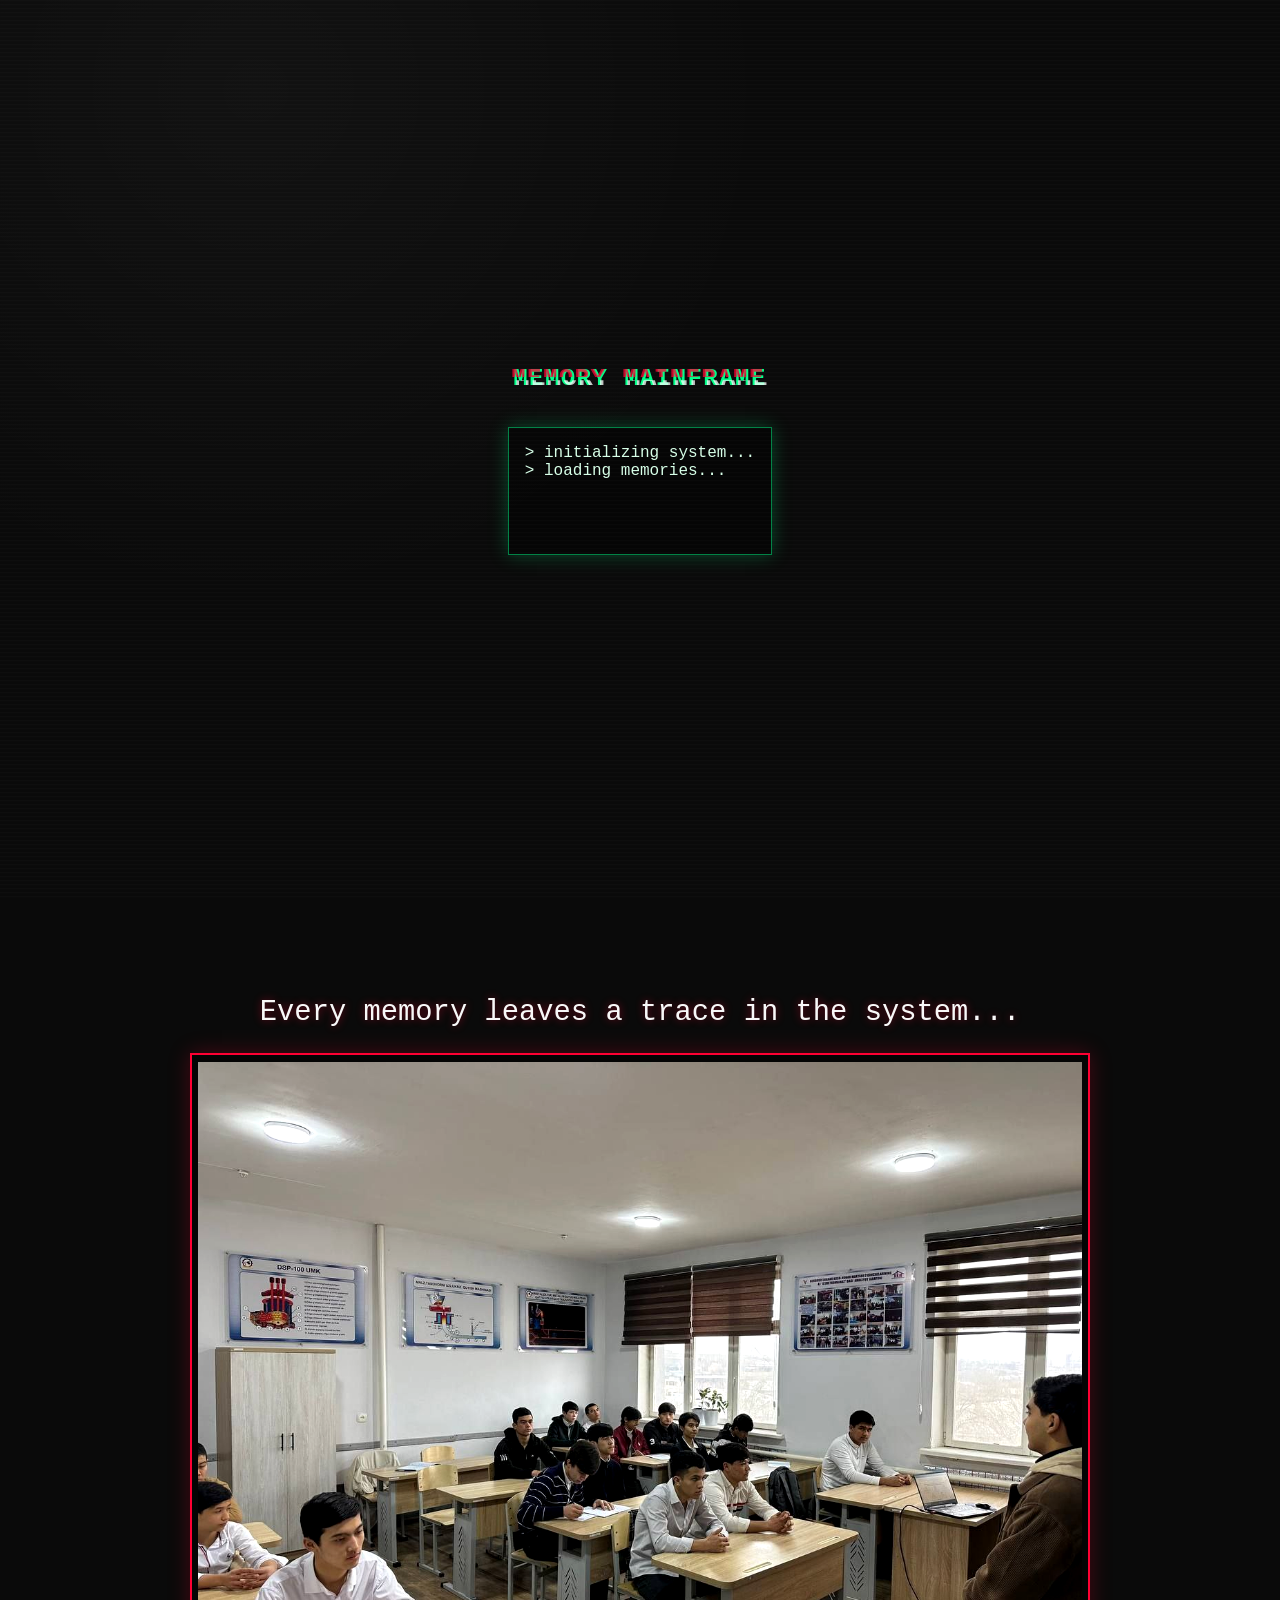
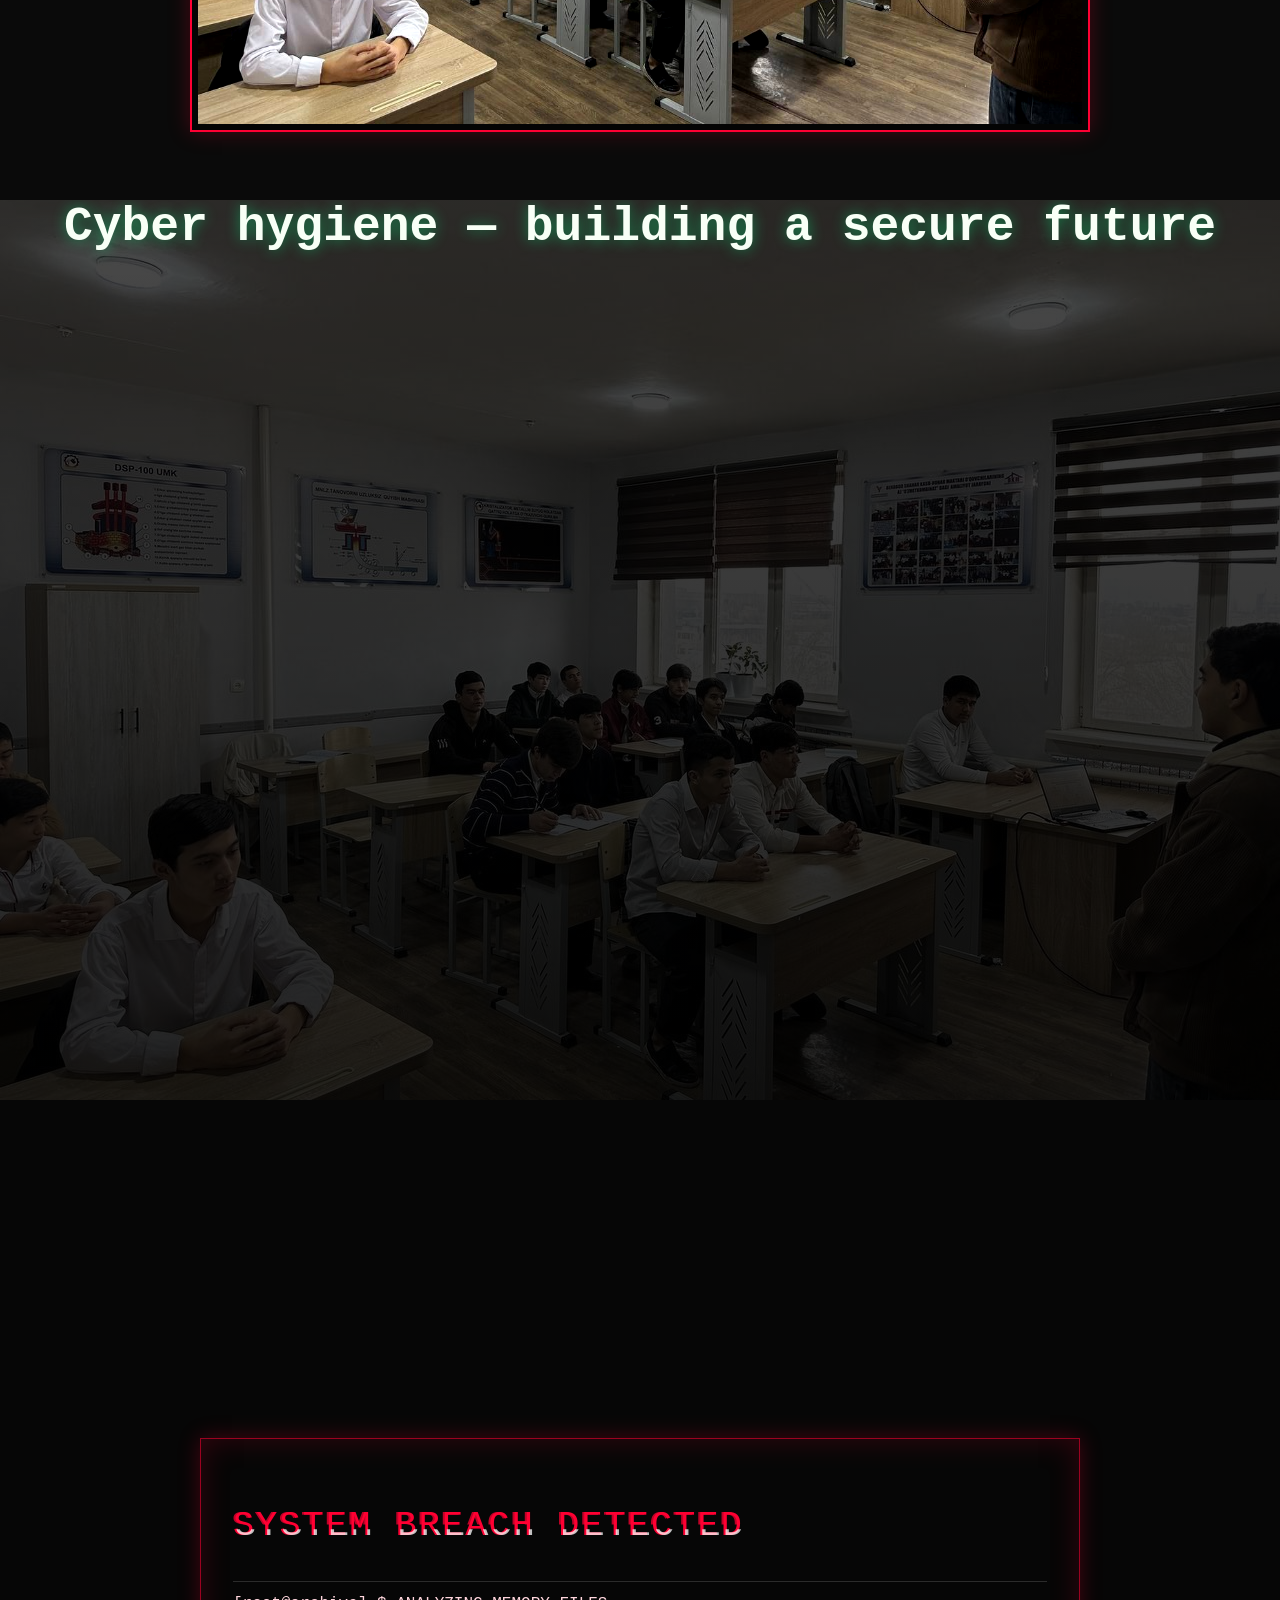
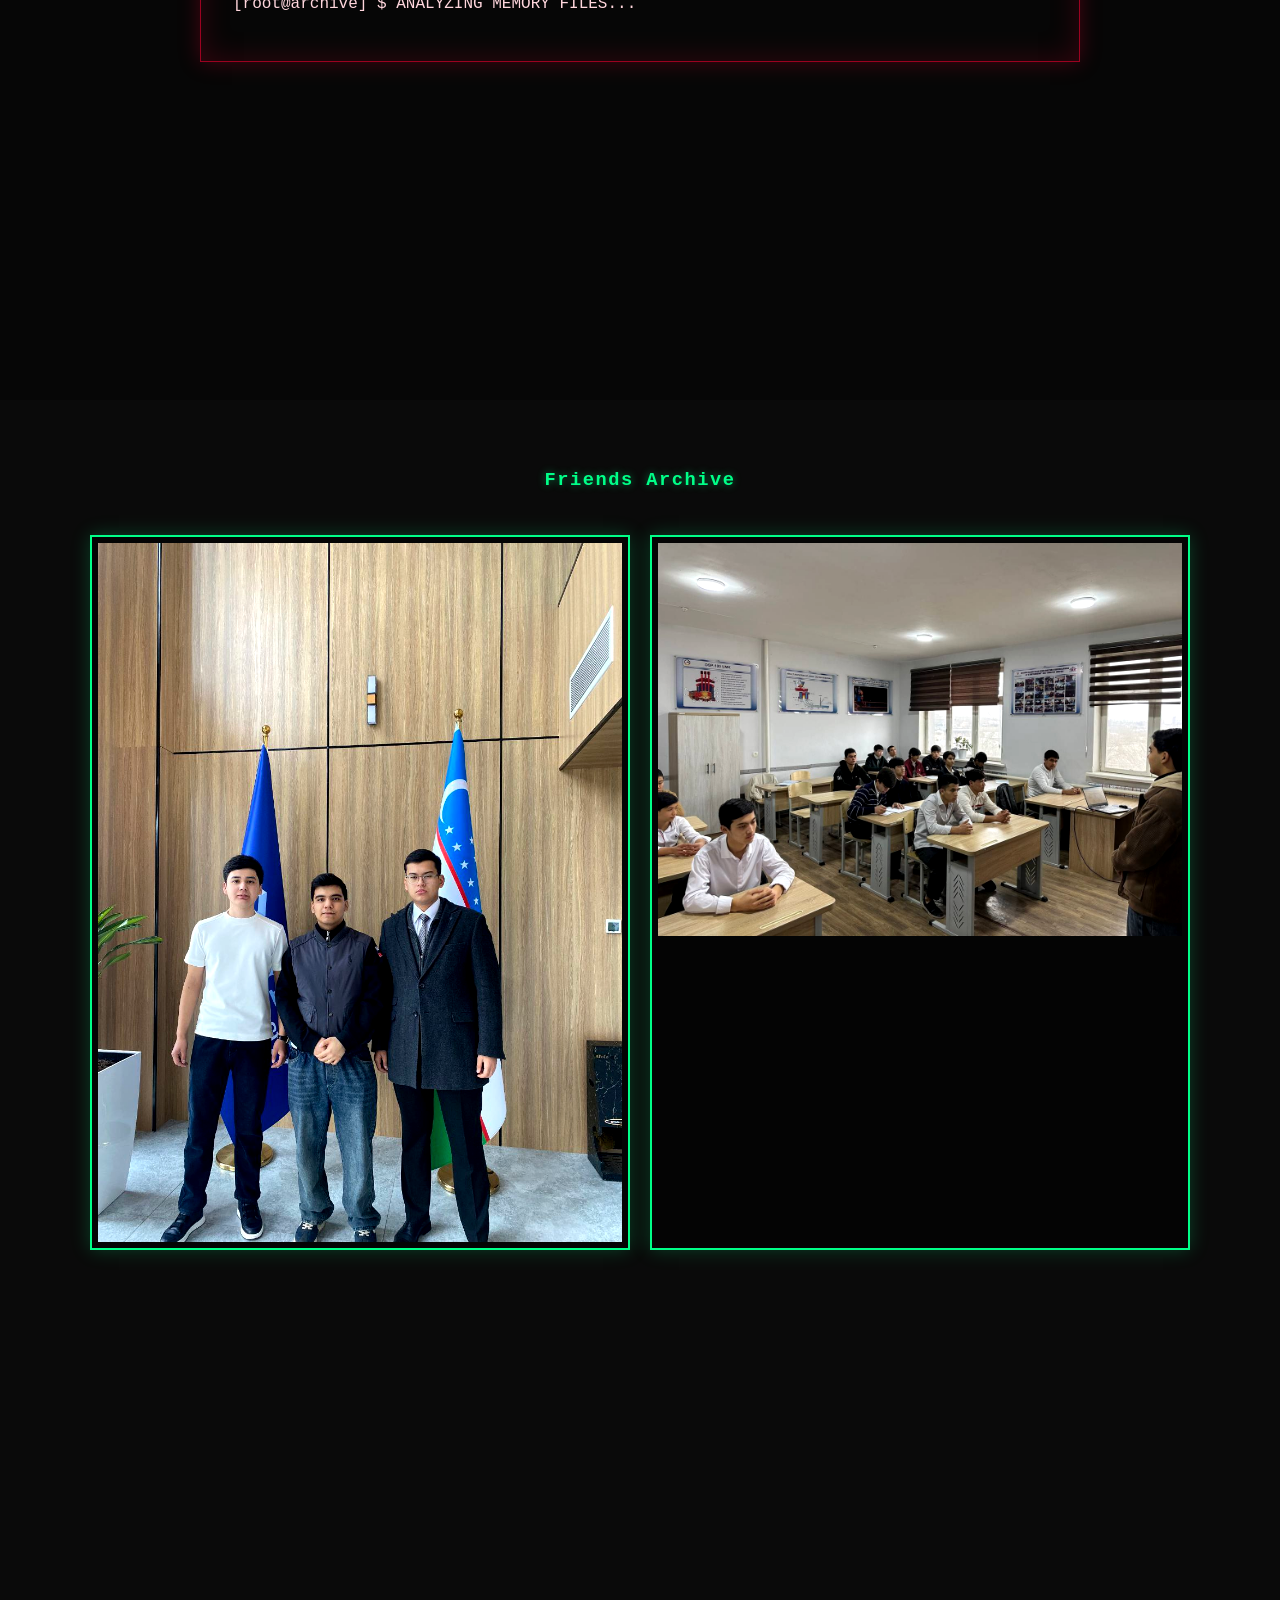
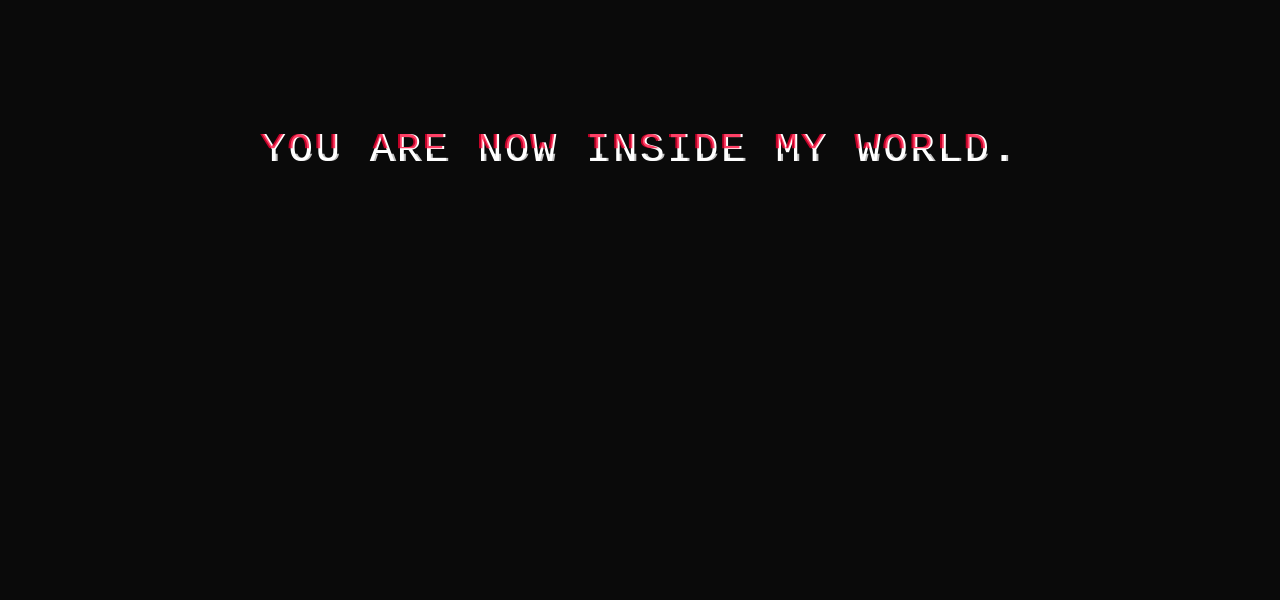
==== index.html @ 970a7cfb "Rename index.htm to index.html" ====
<!DOCTYPE html>
<html lang="en">
<head>
  <meta charset="UTF-8" />
  <meta name="viewport" content="width=device-width, initial-scale=1.0" />
  <title>Cyberpunk Memory System</title>
  <link rel="stylesheet" href="style.css" />
</head>
<body>
  <div class="noise"></div>
  <div class="scanlines"></div>

  <section id="intro" class="panel intro-panel">
    <div class="intro-content">
      <h1 class="glitch" data-text="MEMORY MAINFRAME">MEMORY MAINFRAME</h1>
      <div class="terminal" id="typing-terminal" aria-live="polite"></div>
    </div>
  </section>

  <section id="scene1" class="panel reveal-on-scroll">
    <div class="content-block">
      <p class="scene-line">Every memory leaves a trace in the system...</p>
      <figure class="neon-card neon-red">
        <!-- 🔥 FIX -->
        <img src="class.jpg" alt="Class memory scene" />
      </figure>
    </div>
  </section>

  <!-- CYBER RASM YO‘Q BO‘LSA XATOLIK BO‘LMASIN DEB QOLDIRDIM -->
  <section id="scene2" class="panel reveal-on-scroll">
    <div class="cinematic-wrap">
      <img class="bg-image" src="class.jpg" alt="Cyber visual" />
      <div class="overlay"></div>
      <h2 class="overlay-title">Cyber hygiene — building a secure future</h2>
    </div>
  </section>

  <section id="scene3" class="panel alert-panel reveal-on-scroll">
    <div class="terminal-alert">
      <p class="glitch red" data-text="SYSTEM BREACH DETECTED">
        SYSTEM BREACH DETECTED
      </p>
      <p class="terminal-line" id="analysis-line"></p>
    </div>
  </section>

  <section id="scene4" class="panel reveal-on-scroll">
    <h3 class="section-heading">Friends Archive</h3>
    <div class="friends-grid">
      <figure class="neon-card neon-green">
        <!-- 🔥 FIX -->
        <img src="friends.jpg" alt="Friends memory" />
      </figure>
      <figure class="neon-card neon-green">
        <!-- 🔥 FIX -->
        <img src="class.jpg" alt="Shared memory" />
      </figure>
    </div>
  </section>

  <section id="final" class="panel final-panel reveal-on-scroll">
    <p class="final-line glitch" data-text="You are now inside my world.">
      You are now inside my world.
    </p>
  </section>

  <script src="script.js"></script>
</body>
</html>
---- style.css ----
:root {
  --bg: #0a0a0a;
  --red: #ff0033;
  --green: #00ff88;
  --text: #d7ffe8;
}

* {
  box-sizing: border-box;
}

html {
  scroll-behavior: smooth;
}

body {
  margin: 0;
  font-family: "Courier New", Courier, monospace;
  background: var(--bg);
  color: var(--text);
  overflow-x: hidden;
}

.panel {
  min-height: 100vh;
  display: grid;
  place-items: center;
  padding: clamp(1.5rem, 3vw, 3rem);
  position: relative;
}

.noise,
.scanlines {
  position: fixed;
  inset: 0;
  pointer-events: none;
  z-index: 999;
}

.noise {
  background: radial-gradient(circle at 20% 10%, rgba(255, 255, 255, 0.03), transparent 40%);
  mix-blend-mode: screen;
  animation: noise-shift 0.3s steps(2) infinite;
}

.scanlines {
  background: repeating-linear-gradient(
    to bottom,
    rgba(255, 255, 255, 0.02),
    rgba(255, 255, 255, 0.02) 1px,
    transparent 2px,
    transparent 4px
  );
}

.intro-content {
   display: flex;
    text-align: center 100%;
    flex-direction: column;
  max-width: none;
  justify-content: center;
   align-items: center;
}

.terminal {
  margin-top: 1rem;
  min-height: 8rem;
  text-align: left;
  padding: 1rem;
  border: 1px solid rgba(0, 255, 136, 0.5);
  box-shadow: 0 0 18px rgba(0, 255, 136, 0.25);
  background: rgba(0, 0, 0, 0.5);
}

.glitch {
  position: relative;
  color: var(--green);
  letter-spacing: 0.06em;
  text-transform: uppercase;
  animation: flicker 3s infinite;
}

.glitch::before,
.glitch::after {
  content: attr(data-text);
  position: absolute;
  inset: 0;
  opacity: 0.75;
}

.glitch::before {
  color: var(--red);
  transform: translateX(-2px);
  clip-path: polygon(0 0, 100% 0, 100% 46%, 0 46%);
  animation: glitch-cut 1.2s infinite;
}

.glitch::after {
  color: #fff;
  transform: translateX(2px);
  clip-path: polygon(0 58%, 100% 58%, 100% 100%, 0 100%);
  animation: glitch-cut 0.9s infinite reverse;
}

.content-block {
  width: min(900px, 92vw);
  text-align: center;
}

.scene-line {
  font-size: clamp(1.1rem, 2.6vw, 1.8rem);
  margin-bottom: 1.5rem;
  color: #f8f8f8;
  text-shadow: 0 0 8px rgba(255, 0, 51, 0.45);
}

.neon-card {
  margin: 0;
  border: 2px solid;
  padding: 0.4rem;
  background: #040404;
  overflow: hidden;
  box-shadow: 0 0 20px rgba(255, 0, 51, 0.25);
  transition: transform 0.35s ease, box-shadow 0.35s ease;
}

.neon-card img {
  width: 100%;
  display: block;
  filter: contrast(1.1);
  transition: transform 0.55s ease;
}

.neon-card:hover {
  transform: translateY(-6px) skewX(-1deg);
}

.neon-red {
  border-color: var(--red);
}

.neon-red:hover {
  box-shadow: 0 0 30px rgba(255, 0, 51, 0.8);
  animation: glitch-card 0.25s steps(2) 3;
}

#scene2 {
  padding: 0;
}

.cinematic-wrap {
  position: relative;
  width: 100%;
  min-height: 100vh;
  overflow: hidden;
}

.bg-image {
  width: 100%;
  height: 100%;
  position: absolute;
  inset: 0;
  object-fit: cover;
  filter: saturate(0.85) brightness(0.5);
  animation: slow-zoom 15s ease-in-out infinite alternate;
}

.overlay {
  position: absolute;
  inset: 0;
  background: linear-gradient(0deg, rgba(0, 0, 0, 0.72), rgba(0, 0, 0, 0.42));
}

.overlay-title {
  position: relative;
  z-index: 2;
  margin: 0;
  font-size: clamp(1.5rem, 4vw, 3rem);
  color: #f8fff6;
  text-align: center;
  text-shadow: 0 0 14px rgba(0, 255, 136, 0.45);
  padding: 0 1rem;
}

.alert-panel {
  background: #060606;
}

.terminal-alert {
  width: min(880px, 95vw);
  border: 1px solid rgba(255, 0, 51, 0.6);
  box-shadow: inset 0 0 30px rgba(255, 0, 51, 0.18), 0 0 20px rgba(255, 0, 51, 0.25);
  padding: clamp(1rem, 3vw, 2rem);
}

.red {
  color: var(--red);
  font-size: clamp(1.2rem, 3.2vw, 2.2rem);
}

.terminal-line {
  color: #ffd6dd;
  min-height: 2rem;
  margin-top: 1rem;
  border-top: 1px solid rgba(255, 255, 255, 0.15);
  padding-top: 0.8rem;
}

.section-heading {
  margin-bottom: 1.3rem;
  letter-spacing: 0.08em;
  color: var(--green);
  text-shadow: 0 0 8px rgba(0, 255, 136, 0.45);
}

.friends-grid {
  width: min(1100px, 95vw);
  display: grid;
  gap: 1.2rem;
  grid-template-columns: repeat(2, minmax(0, 1fr));
}

.neon-green {
  border-color: var(--green);
  box-shadow: 0 0 18px rgba(0, 255, 136, 0.22);
}

.neon-green:hover {
  box-shadow: 0 0 34px rgba(0, 255, 136, 0.8);
}

.neon-green:hover img {
  transform: scale(1.07);
}

.final-panel {
  text-align: center;
}

.final-line {
  font-size: clamp(1.3rem, 3.2vw, 2.6rem);
  color: #fff;
  animation: fade-glitch 5s ease-in-out infinite;
}

.reveal-on-scroll {
  opacity: 0;
  transform: translateY(30px);
  transition: opacity 0.9s ease, transform 0.9s ease;
}

.reveal-on-scroll.visible {
  opacity: 1;
  transform: translateY(0);
}

@media (max-width: 760px) {
  .friends-grid {
    grid-template-columns: 1fr;
  }

  .terminal {
    font-size: 0.9rem;
  }
}

@keyframes glitch-cut {
  0%,
  100% { transform: translateX(0); }
  20% { transform: translateX(-2px); }
  40% { transform: translateX(2px); }
  60% { transform: translateX(-1px); }
  80% { transform: translateX(1px); }
}

@keyframes flicker {
  0%, 19%, 21%, 62%, 64%, 100% { opacity: 1; }
  20%, 63% { opacity: 0.8; }
}

@keyframes glitch-card {
  0% { transform: translate(0); }
  25% { transform: translate(-3px, 2px); }
  50% { transform: translate(2px, -2px); }
  75% { transform: translate(-2px, -1px); }
  100% { transform: translate(0); }
}

@keyframes slow-zoom {
  from { transform: scale(1); }
  to { transform: scale(1.08); }
}

@keyframes fade-glitch {
  0%, 100% { opacity: 1; filter: blur(0); }
  50% { opacity: 0.65; filter: blur(1.2px); }
}

@keyframes noise-shift {
  0% { transform: translateX(0); }
  50% { transform: translateX(-1%); }
  100% { transform: translateX(1%); }
}
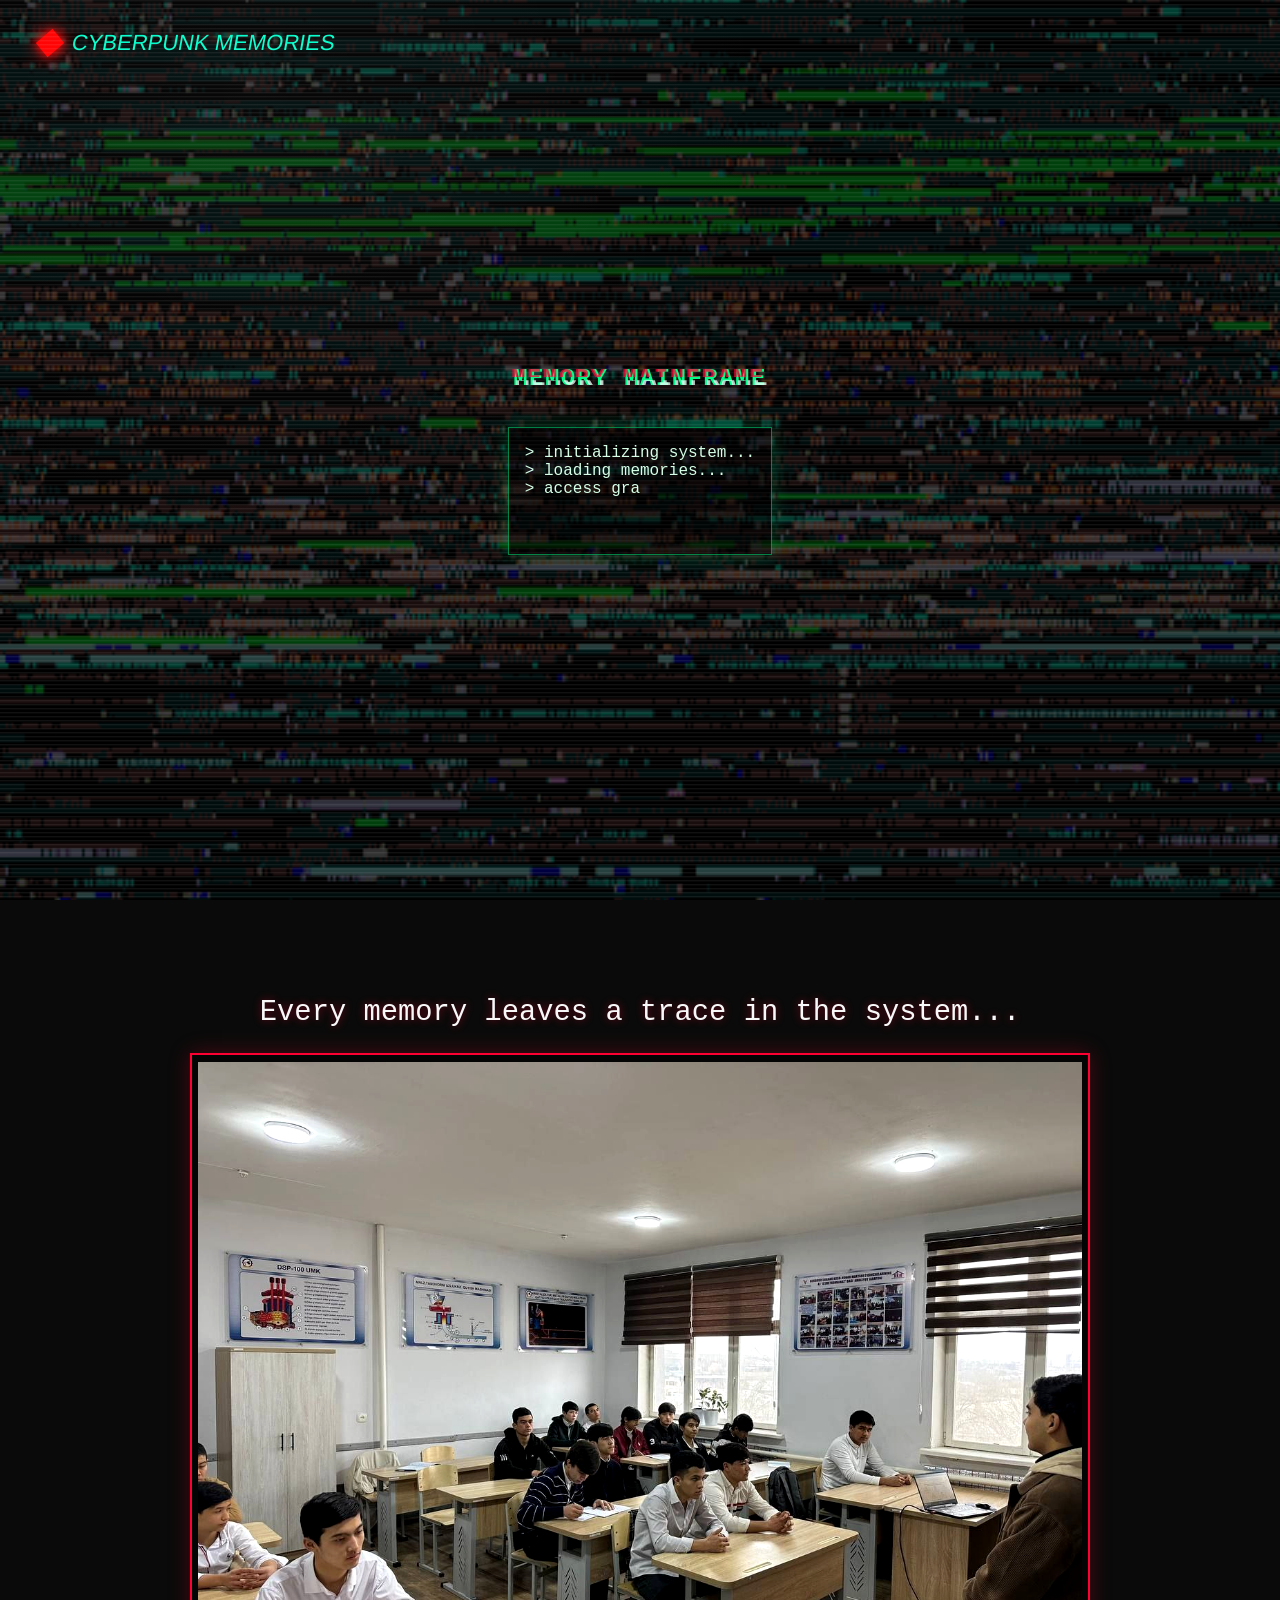
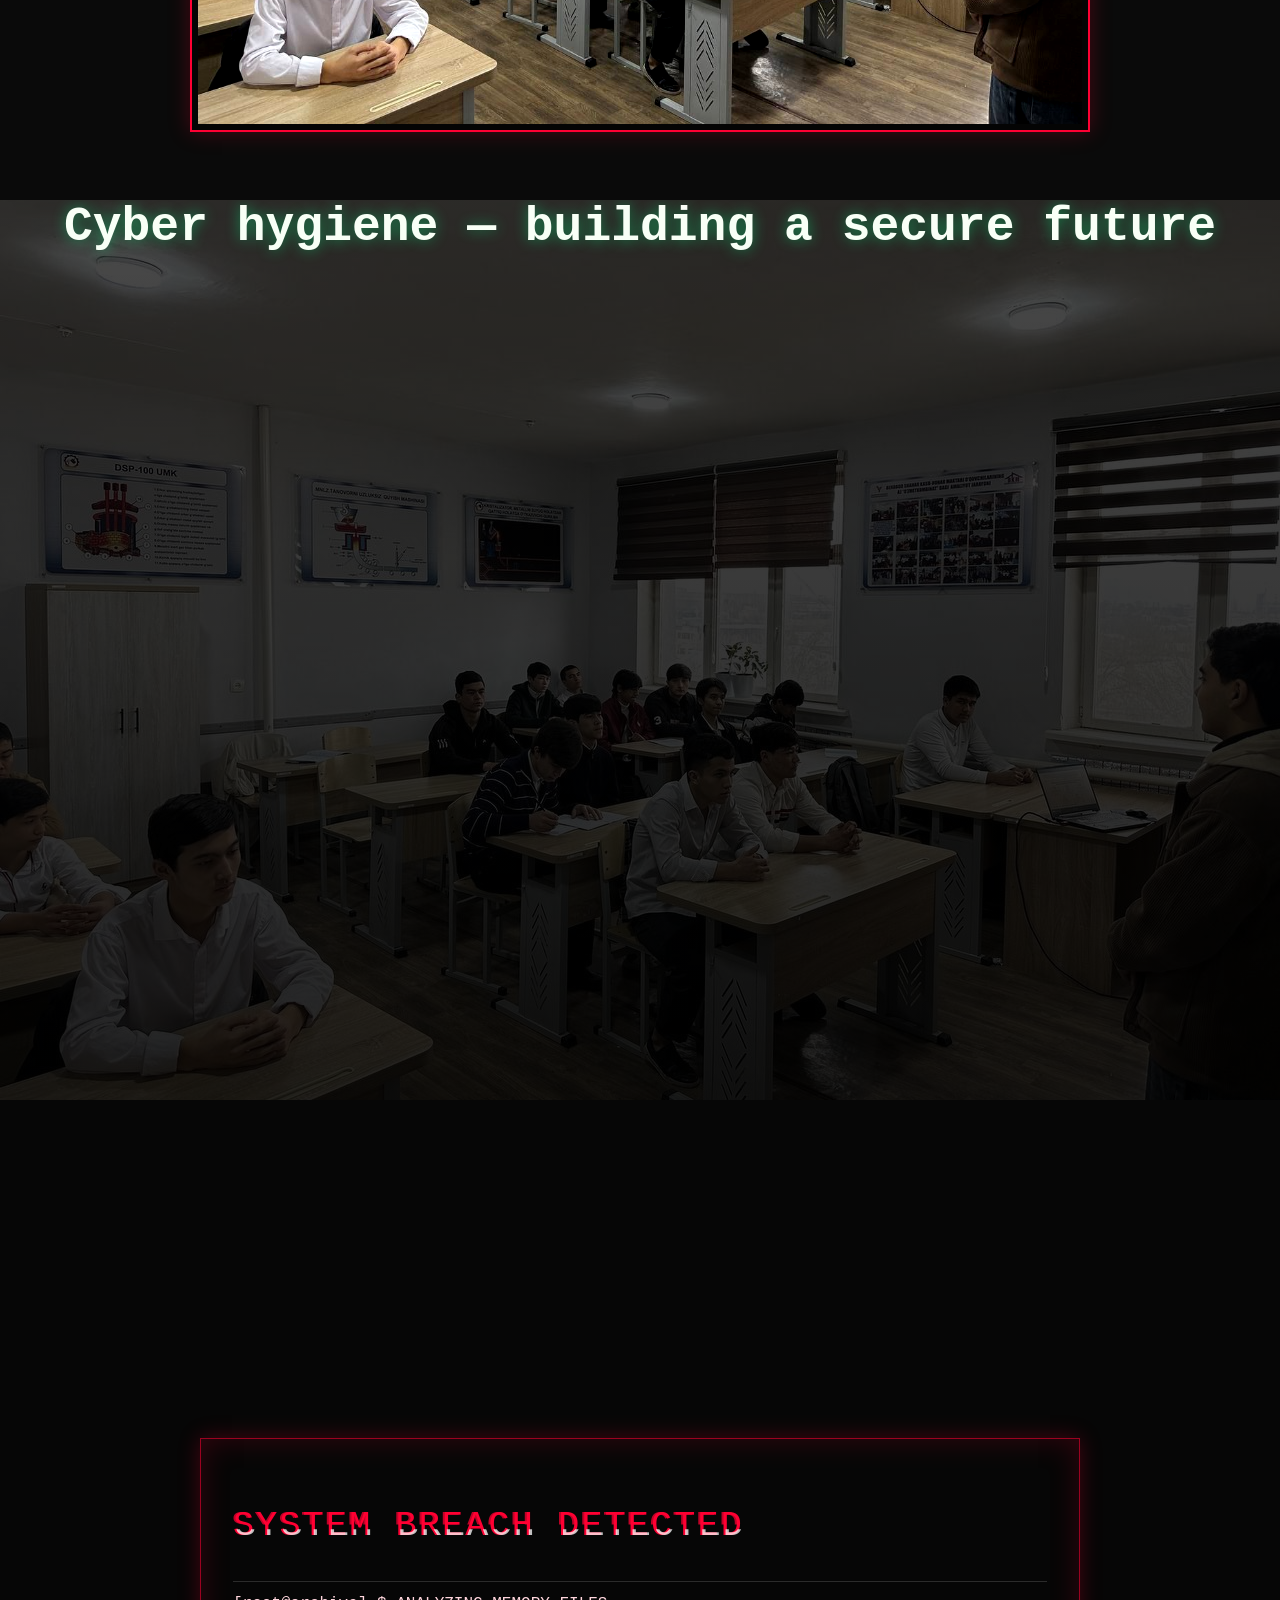
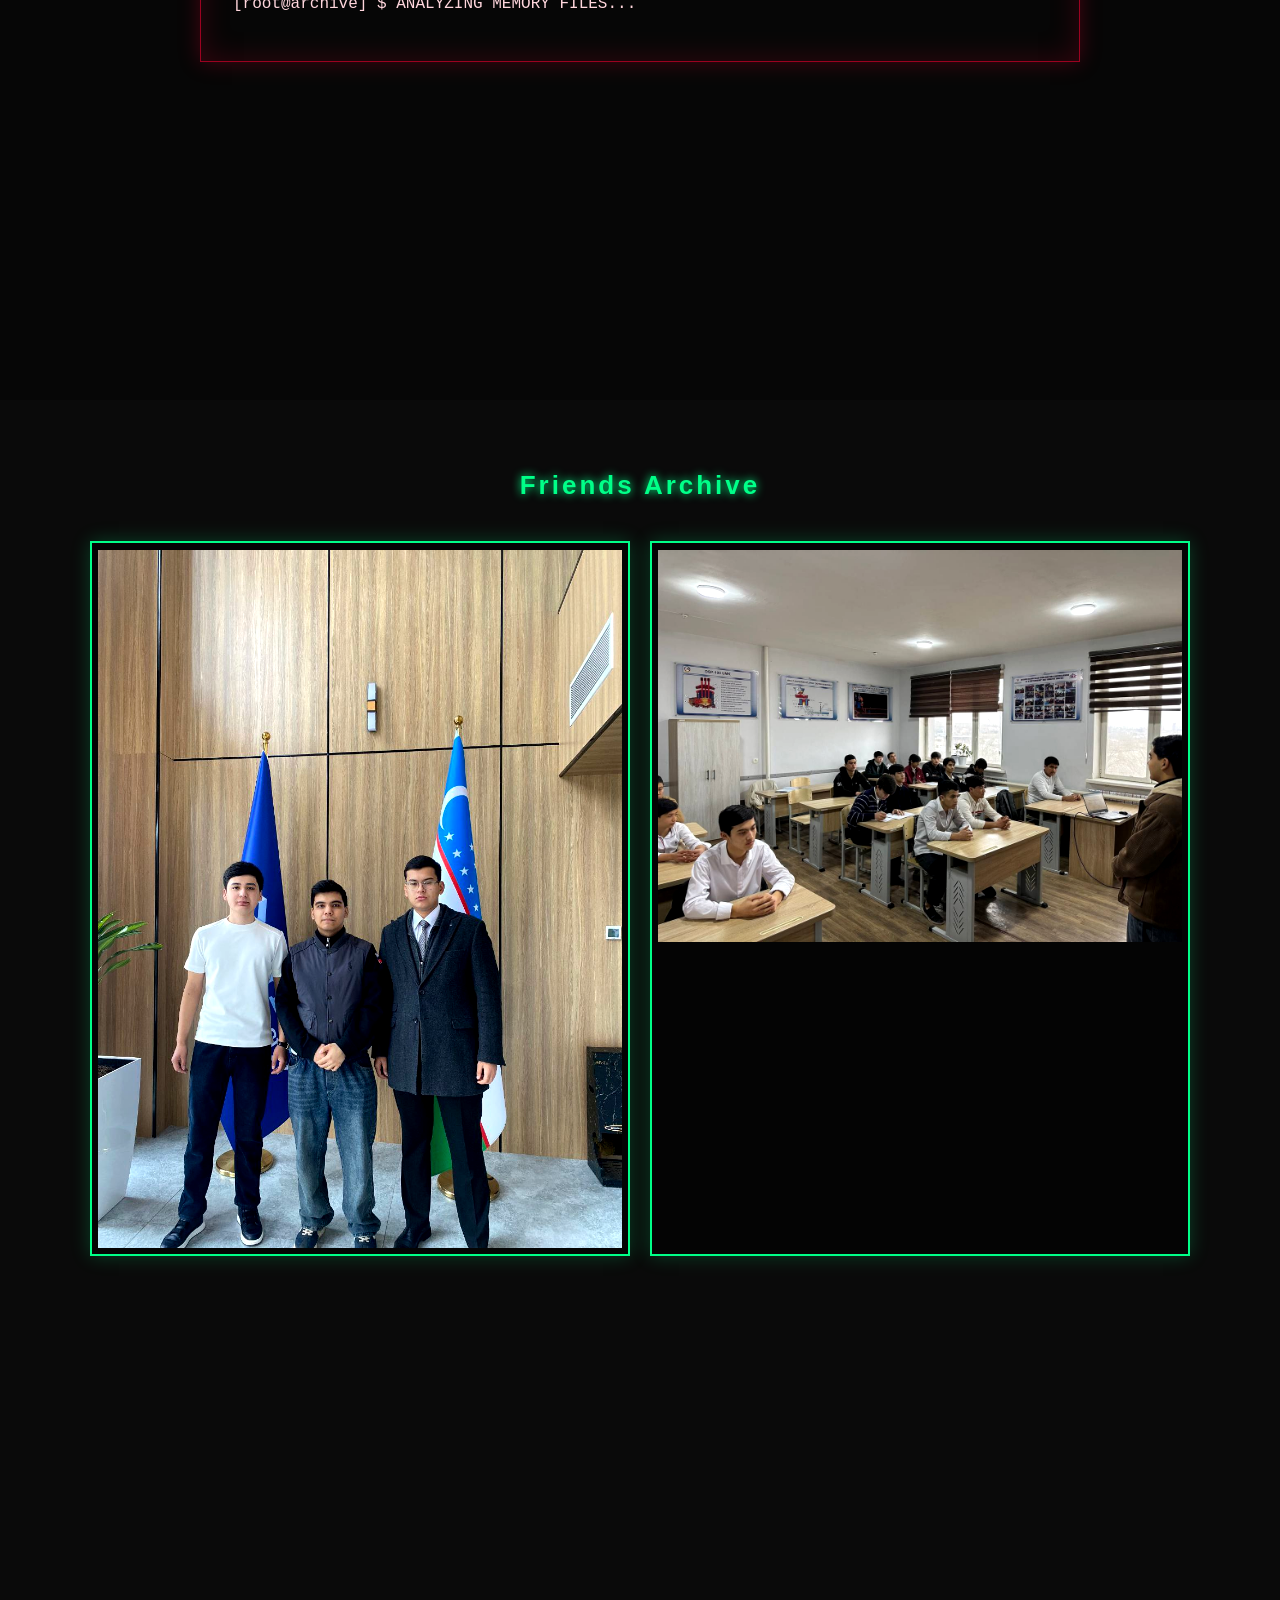
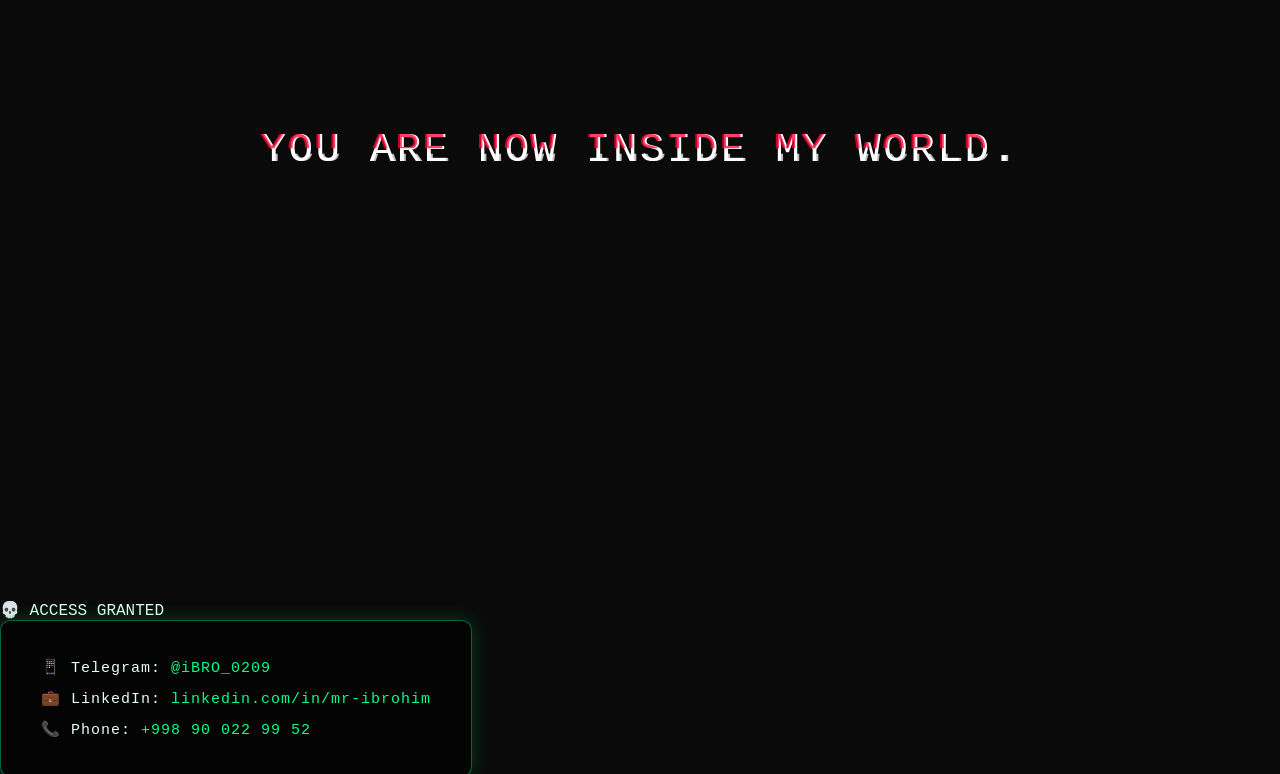
==== commit 713d5eb2: "fix" ====
--- a/index.html
+++ b/index.html
@@ -1,11 +1,13 @@
 <!DOCTYPE html>
 <html lang="en">
+
 <head>
   <meta charset="UTF-8" />
   <meta name="viewport" content="width=device-width, initial-scale=1.0" />
   <title>Cyberpunk Memory System</title>
   <link rel="stylesheet" href="style.css" />
 </head>
+
 <body>
   <div class="noise"></div>
   <div class="scanlines"></div>
@@ -67,4 +69,33 @@
 
   <script src="script.js"></script>
 </body>
+<div class="top right-access">
+  💀 ACCESS GRANTED
+</div>
+<div class="logo">
+  <span class="sword"></span>
+  CYBERPUNK MEMORIES
+</div>
+</body>
+
 </html>
+<div class="contact-box">
+
+  <p>📱 Telegram:
+    <a href="https://t.me/iBRO_0209" target="_blank">@iBRO_0209</a>
+  </p>
+
+  <p>💼 LinkedIn:
+    <a href="https://www.linkedin.com/in/mr-ibrohim/" target="_blank">
+      linkedin.com/in/mr-ibrohim
+    </a>
+  </p>
+
+  <p>📞 Phone:
+    <a href="tel:+998900229952">
+      +998 90 022 99 52
+    </a>
+  </p>
+
+</div>
+</section>
--- a/style.css
+++ b/style.css
@@ -300,4 +300,192 @@
   0% { transform: translateX(0); }
   50% { transform: translateX(-1%); }
   100% { transform: translateX(1%); }
+}
+
+/* QILICH */
+.sword {
+  width: 20px;
+  height: 20px;
+  background: red;
+  transform: rotate(45deg);
+  box-shadow: 0 0 10px red, 0 0 20px red;
+}
+.logo {
+  position: absolute;
+  top: 40px;
+  left: 60px;
+}
+.logo {
+  position: absolute;
+  top: 30px;
+  left: 40px;
+  display: flex;
+  align-items: center;
+  gap: 12px;
+  font-family: "Orbitron", sans-serif;
+  font-size: 22px;
+  color: #00ffcc;
+}
+
+/* QILICH */
+.sword {
+  width: 20px;
+  height: 20px;
+  background: red;
+  transform: rotate(45deg);
+  box-shadow: 0 0 10px red, 0 0 20px red;
+}
+.top-access {
+  position: fixed;
+  top: 30px;
+  left: 40px;
+
+  font-family: "Orbitron", sans-serif;
+  font-size: 14px;
+  letter-spacing: 3px;
+
+  color: #00ffcc;
+  text-transform: uppercase;
+
+  text-shadow:
+    0 0 5px #00ffcc,
+    0 0 10px #00ffcc,
+    0 0 20px #00ffcc;
+
+  opacity: 0.9;
+}
+.logo {
+  transform: skewX(-10deg);
+}
+.logo:hover {
+  transform: skewX(-12deg) scale(1.05);
+}
+#hack-overlay {
+  position: fixed;
+  top: 0;
+  left: 0;
+  width: 100%;
+  height: 100%;
+  background: white;
+  opacity: 0;
+  pointer-events: none;
+  z-index: 9999;
+}
+
+/* flash effect */
+.flash {
+  animation: flash 0.15s ease;
+}
+
+@keyframes flash {
+  0% { opacity: 0; }
+  50% { opacity: 0.9; }
+  100% { opacity: 0; }
+}
+
+/* glitch lines */
+body::after {
+  content: "";
+  position: fixed;
+  top: 0;
+  left: 0;
+  width: 100%;
+  height: 100%;
+  pointer-events: none;
+  background: repeating-linear-gradient(
+    to bottom,
+    rgba(255,255,255,0.05),
+    rgba(255,255,255,0.05) 1px,
+    transparent 2px,
+    transparent 4px
+  );
+  animation: glitchLines 0.2s infinite;
+}
+
+@keyframes glitchLines {
+  from { transform: translateY(0); }
+  to { transform: translateY(5px); }
+}
+.skills {
+  font-family: "Share Tech Mono", monospace;
+  color: #00ff88;
+  font-size: 16px;
+  letter-spacing: 2px;
+  text-shadow: 0 0 8px #00ff88;
+}.intro-panel {
+  position: relative;
+  background: url("glitch.gif") center/cover no-repeat;
+}
+.intro-panel::before {
+  content: "";
+  position: absolute;
+  inset: 0;
+  background: rgba(0, 0, 0, 0.75);
+}
+.intro-content {
+  position: relative;
+  z-index: 2;
+}
+.intro-content h1 {
+  animation: flicker 1.5s infinite;
+}
+
+@keyframes flicker {
+  0%, 100% { opacity: 1; }
+  50% { opacity: 0.7; }
+}
+.contact-panel {
+  text-align: center;
+  padding: 60px 20px;
+}
+
+/* Sarlavha */
+.section-heading {
+  font-family: "Orbitron", sans-serif;
+  font-size: 26px;
+  letter-spacing: 3px;
+  color: #00ff88;
+  margin-bottom: 30px;
+  text-shadow: 0 0 10px #00ff88;
+}
+
+/* Contact box */
+.contact-box {
+  display: inline-block;
+  padding: 25px 40px;
+  border: 1px solid rgba(0, 255, 136, 0.4);
+  background: rgba(0, 0, 0, 0.6);
+  box-shadow: 0 0 20px rgba(0, 255, 136, 0.2);
+  border-radius: 10px;
+}
+
+/* Har bir qator */
+.contact-box p {
+  margin: 12px 0;
+  font-family: "Share Tech Mono", monospace;
+  font-size: 15px;
+  letter-spacing: 1px;
+  color: #eafff7;
+}
+
+/* Linklar */
+.contact-box a {
+  color: #00ff88;
+  text-decoration: none;
+  transition: all 0.3s ease;
+}
+
+/* Hover effect */
+.contact-box a:hover {
+  color: #ff0033;
+  text-shadow: 0 0 8px #ff0033;
+  transform: scale(1.05);
+}
+
+/* Status (agar qo‘shsang) */
+.status {
+  color: #00ff88;
+  margin-bottom: 15px;
+  font-family: "Share Tech Mono", monospace;
+  text-shadow: 0 0 8px #00ff88;
 }
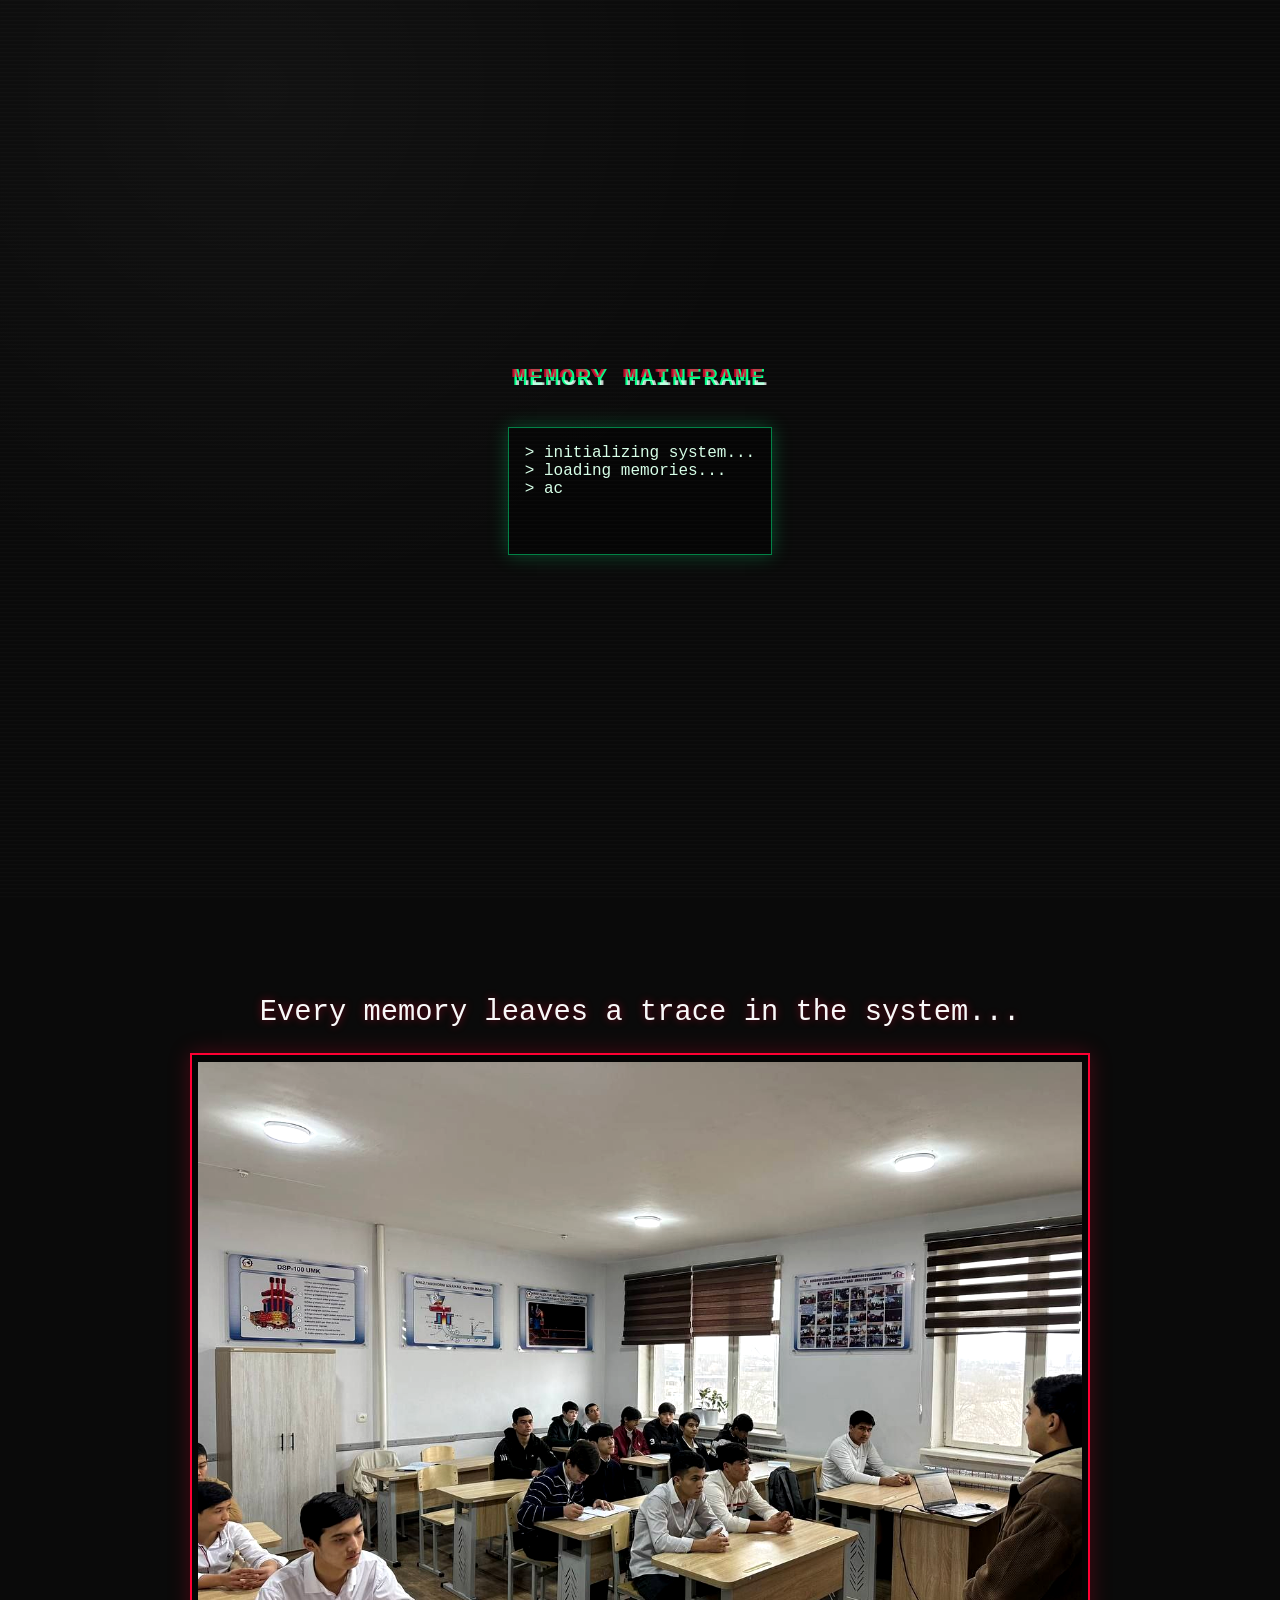
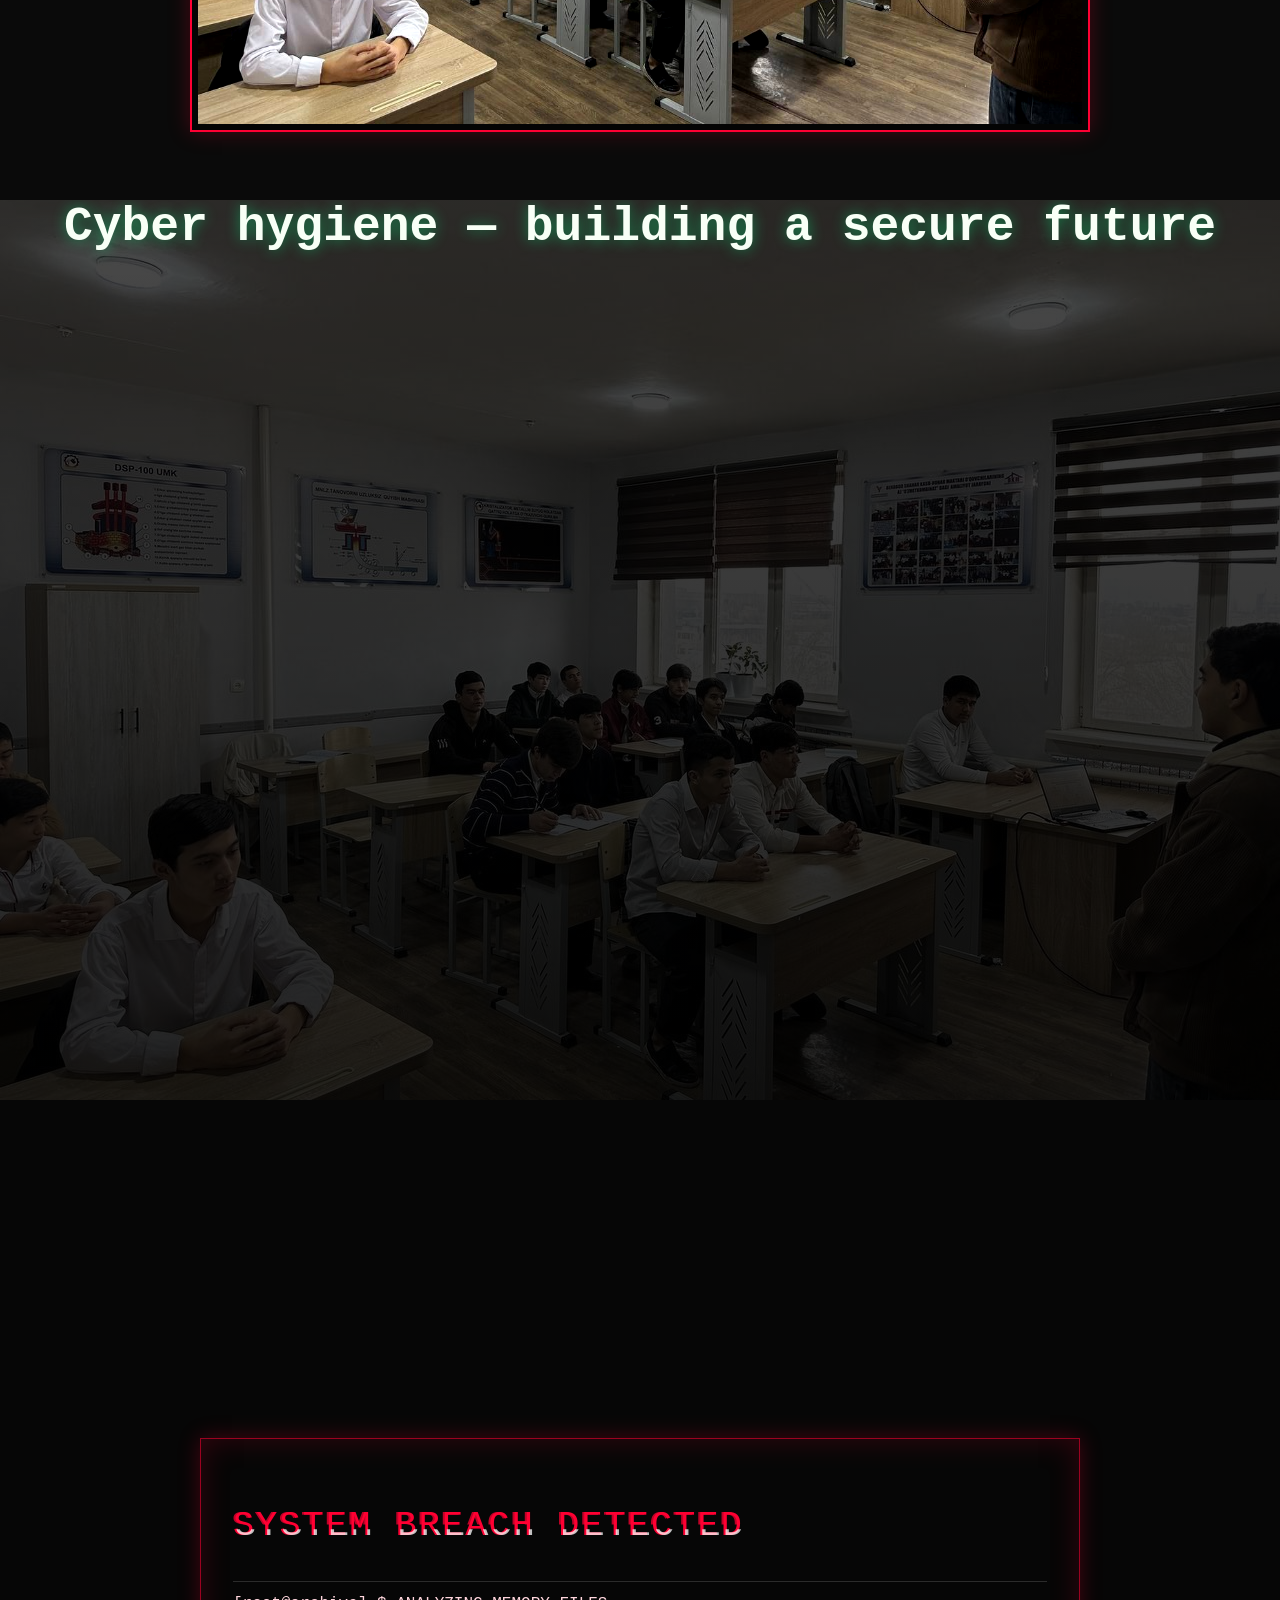
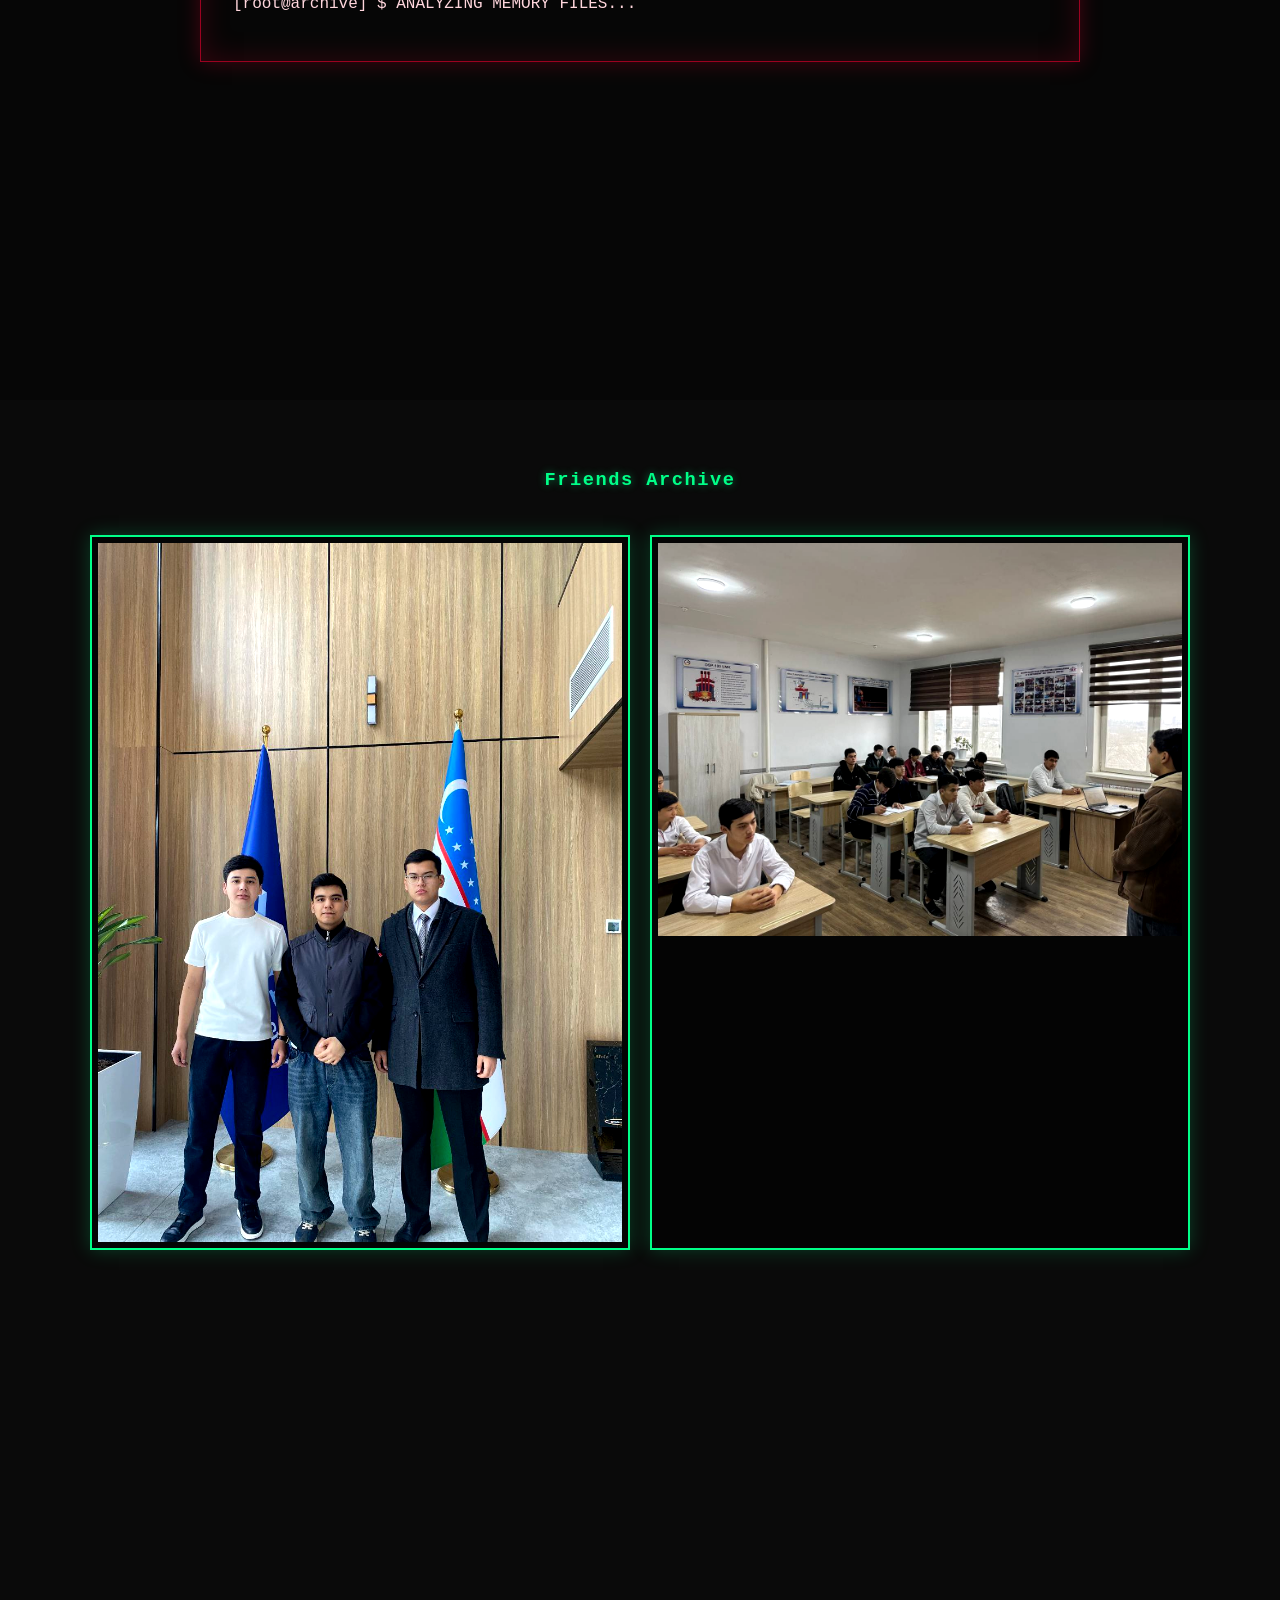
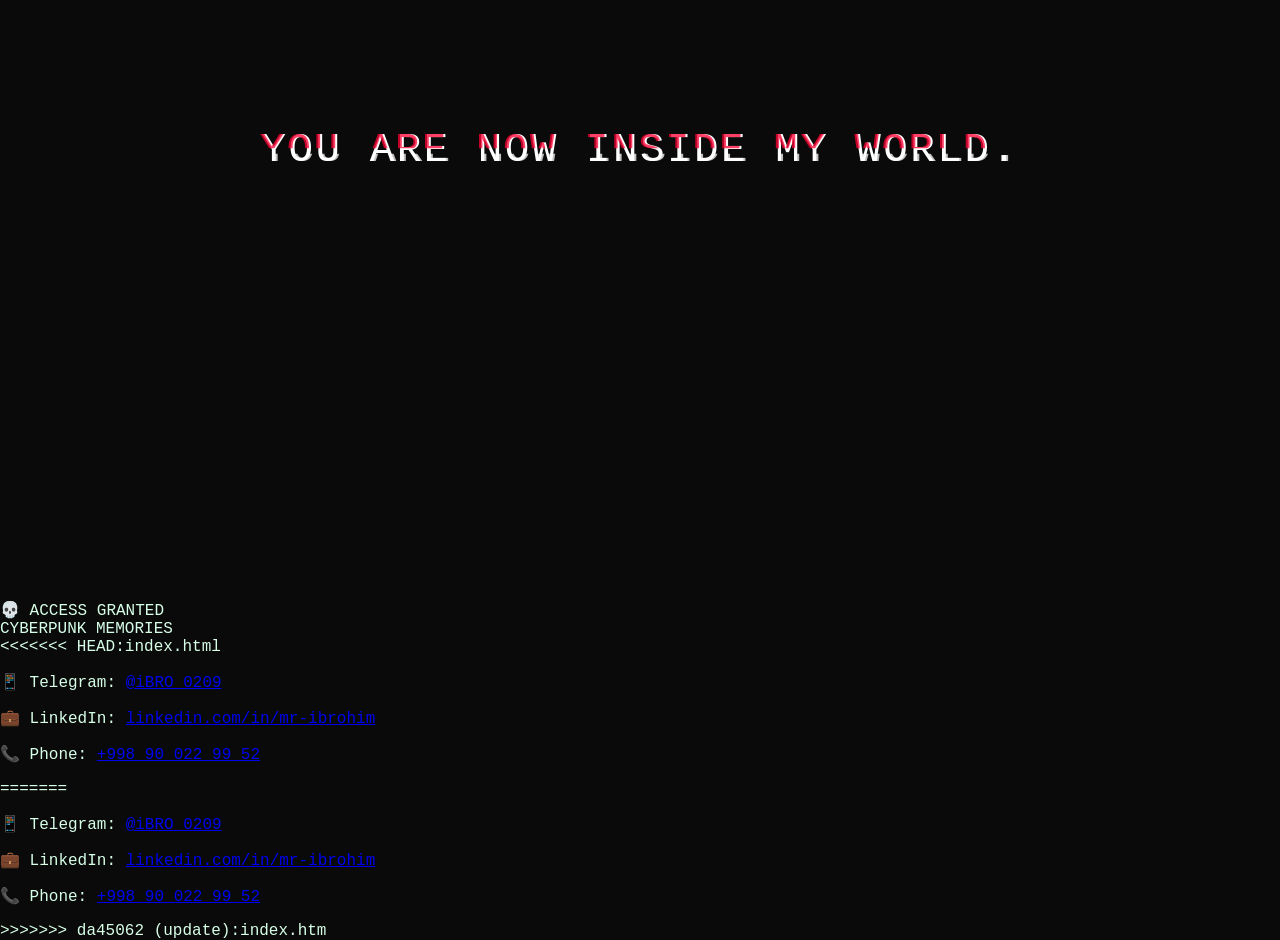
==== commit de3231e8: "final" ====
--- a/index.html
+++ b/index.html
@@ -81,6 +81,7 @@
 </html>
 <div class="contact-box">
 
+<<<<<<< HEAD:index.html
   <p>📱 Telegram:
     <a href="https://t.me/iBRO_0209" target="_blank">@iBRO_0209</a>
   </p>
@@ -98,4 +99,23 @@
   </p>
 
 </div>
+=======
+  <div class="contact-box">
+    <p>📱 Telegram:
+      <a href="https://t.me/iBRO_0209" target="_blank">@iBRO_0209</a>
+    </p>
+
+    <p>💼 LinkedIn:
+      <a href="https://www.linkedin.com/in/mr-ibrohim/" target="_blank">
+        linkedin.com/in/mr-ibrohim
+      </a>
+    </p>
+
+    <p>📞 Phone:
+      <a href="tel:+998900229952">
+        +998 90 022 99 52
+      </a>
+    </p>
+  </div>
+>>>>>>> da45062 (update):index.htm
 </section>
--- a/style.css
+++ b/style.css
@@ -44,22 +44,20 @@
 }
 
 .scanlines {
-  background: repeating-linear-gradient(
-    to bottom,
-    rgba(255, 255, 255, 0.02),
-    rgba(255, 255, 255, 0.02) 1px,
-    transparent 2px,
-    transparent 4px
-  );
+  background: repeating-linear-gradient(to bottom,
+      rgba(255, 255, 255, 0.02),
+      rgba(255, 255, 255, 0.02) 1px,
+      transparent 2px,
+      transparent 4px);
 }
 
 .intro-content {
-   display: flex;
-    text-align: center 100%;
-    flex-direction: column;
+  display: flex;
+  text-align: center 100%;
+  flex-direction: column;
   max-width: none;
   justify-content: center;
-   align-items: center;
+  align-items: center;
 }
 
 .terminal {
@@ -265,41 +263,108 @@
 }
 
 @keyframes glitch-cut {
+
   0%,
-  100% { transform: translateX(0); }
-  20% { transform: translateX(-2px); }
-  40% { transform: translateX(2px); }
-  60% { transform: translateX(-1px); }
-  80% { transform: translateX(1px); }
+  100% {
+    transform: translateX(0);
+  }
+
+  20% {
+    transform: translateX(-2px);
+  }
+
+  40% {
+    transform: translateX(2px);
+  }
+
+  60% {
+    transform: translateX(-1px);
+  }
+
+  80% {
+    transform: translateX(1px);
+  }
 }
 
 @keyframes flicker {
-  0%, 19%, 21%, 62%, 64%, 100% { opacity: 1; }
-  20%, 63% { opacity: 0.8; }
+
+  0%,
+  19%,
+  21%,
+  62%,
+  64%,
+  100% {
+    opacity: 1;
+  }
+
+  20%,
+  63% {
+    opacity: 0.8;
+  }
 }
 
 @keyframes glitch-card {
-  0% { transform: translate(0); }
-  25% { transform: translate(-3px, 2px); }
-  50% { transform: translate(2px, -2px); }
-  75% { transform: translate(-2px, -1px); }
-  100% { transform: translate(0); }
+  0% {
+    transform: translate(0);
+  }
+
+  25% {
+    transform: translate(-3px, 2px);
+  }
+
+  50% {
+    transform: translate(2px, -2px);
+  }
+
+  75% {
+    transform: translate(-2px, -1px);
+  }
+
+  100% {
+    transform: translate(0);
+  }
 }
 
 @keyframes slow-zoom {
-  from { transform: scale(1); }
-  to { transform: scale(1.08); }
+<<<<<<< HEAD
+  from {s
+=======
+  from {
+>>>>>>> da45062 (update)
+    transform: scale(1);
+  }
+
+  to {
+    transform: scale(1.08);
+  }
 }
 
 @keyframes fade-glitch {
-  0%, 100% { opacity: 1; filter: blur(0); }
-  50% { opacity: 0.65; filter: blur(1.2px); }
+
+  0%,
+  100% {
+    opacity: 1;
+    filter: blur(0);
+  }
+
+  50% {
+    opacity: 0.65;
+    filter: blur(1.2px);
+  }
 }
 
 @keyframes noise-shift {
-  0% { transform: translateX(0); }
-  50% { transform: translateX(-1%); }
-  100% { transform: translateX(1%); }
+  0% {
+    transform: translateX(0);
+  }
+
+  50% {
+    transform: translateX(-1%);
+  }
+
+  100% {
+    transform: translateX(1%);
+  }
 }
 
 /* QILICH */
@@ -310,11 +375,13 @@
   transform: rotate(45deg);
   box-shadow: 0 0 10px red, 0 0 20px red;
 }
+
 .logo {
   position: absolute;
   top: 40px;
   left: 60px;
 }
+
 .logo {
   position: absolute;
   top: 30px;
@@ -335,6 +402,7 @@
   transform: rotate(45deg);
   box-shadow: 0 0 10px red, 0 0 20px red;
 }
+
 .top-access {
   position: fixed;
   top: 30px;
@@ -354,12 +422,15 @@
 
   opacity: 0.9;
 }
+
 .logo {
   transform: skewX(-10deg);
 }
+
 .logo:hover {
   transform: skewX(-12deg) scale(1.05);
 }
+
 #hack-overlay {
   position: fixed;
   top: 0;
@@ -378,9 +449,17 @@
 }
 
 @keyframes flash {
-  0% { opacity: 0; }
-  50% { opacity: 0.9; }
-  100% { opacity: 0; }
+  0% {
+    opacity: 0;
+  }
+
+  50% {
+    opacity: 0.9;
+  }
+
+  100% {
+    opacity: 0;
+  }
 }
 
 /* glitch lines */
@@ -392,48 +471,65 @@
   width: 100%;
   height: 100%;
   pointer-events: none;
-  background: repeating-linear-gradient(
-    to bottom,
-    rgba(255,255,255,0.05),
-    rgba(255,255,255,0.05) 1px,
-    transparent 2px,
-    transparent 4px
-  );
+  background: repeating-linear-gradient(to bottom,
+      rgba(255, 255, 255, 0.05),
+      rgba(255, 255, 255, 0.05) 1px,
+      transparent 2px,
+      transparent 4px);
   animation: glitchLines 0.2s infinite;
 }
 
 @keyframes glitchLines {
-  from { transform: translateY(0); }
-  to { transform: translateY(5px); }
-}
+  from {
+    transform: translateY(0);
+  }
+
+  to {
+    transform: translateY(5px);
+  }
+}
+
 .skills {
   font-family: "Share Tech Mono", monospace;
   color: #00ff88;
   font-size: 16px;
   letter-spacing: 2px;
   text-shadow: 0 0 8px #00ff88;
-}.intro-panel {
+}
+
+.intro-panel {
   position: relative;
   background: url("glitch.gif") center/cover no-repeat;
 }
+
 .intro-panel::before {
   content: "";
   position: absolute;
   inset: 0;
   background: rgba(0, 0, 0, 0.75);
 }
+
 .intro-content {
   position: relative;
   z-index: 2;
 }
+
 .intro-content h1 {
   animation: flicker 1.5s infinite;
 }
 
 @keyframes flicker {
-  0%, 100% { opacity: 1; }
-  50% { opacity: 0.7; }
-}
+
+  0%,
+  100% {
+    opacity: 1;
+  }
+
+  50% {
+    opacity: 0.7;
+  }
+}
+
 .contact-panel {
   text-align: center;
   padding: 60px 20px;
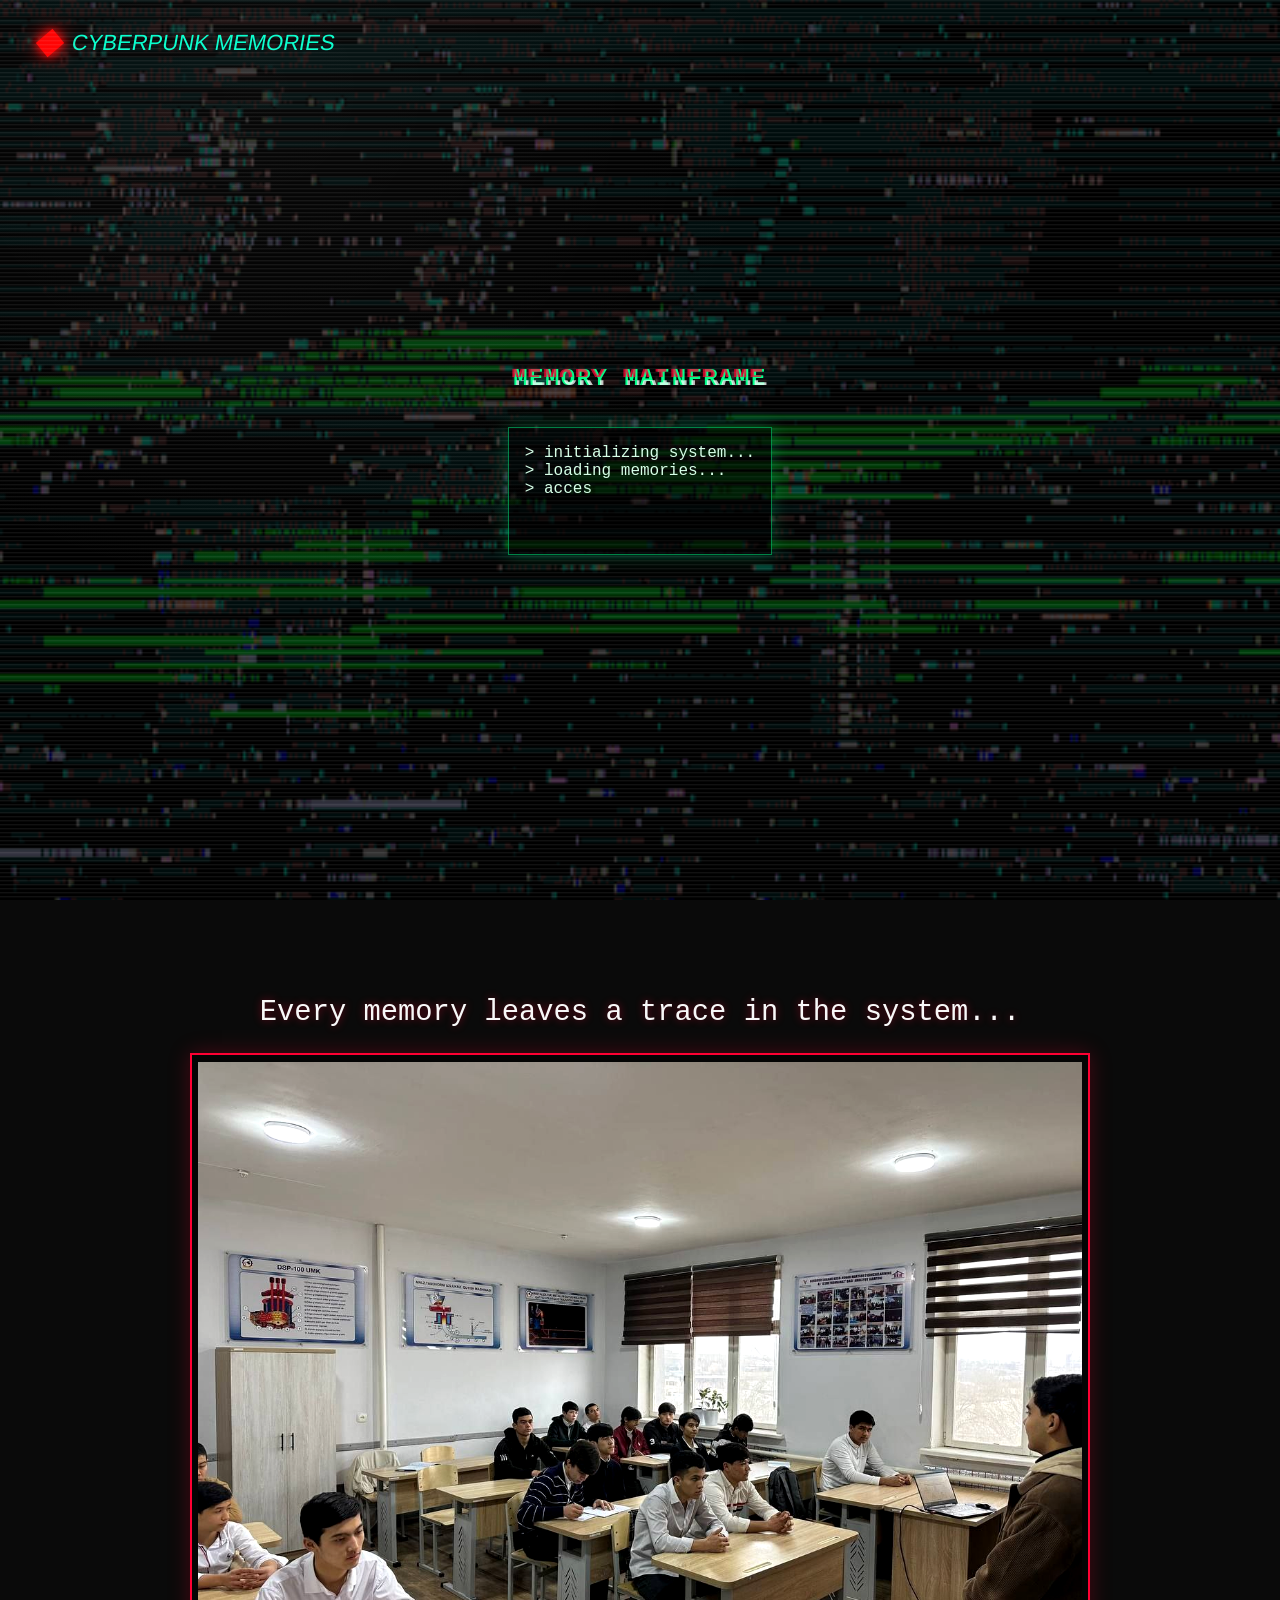
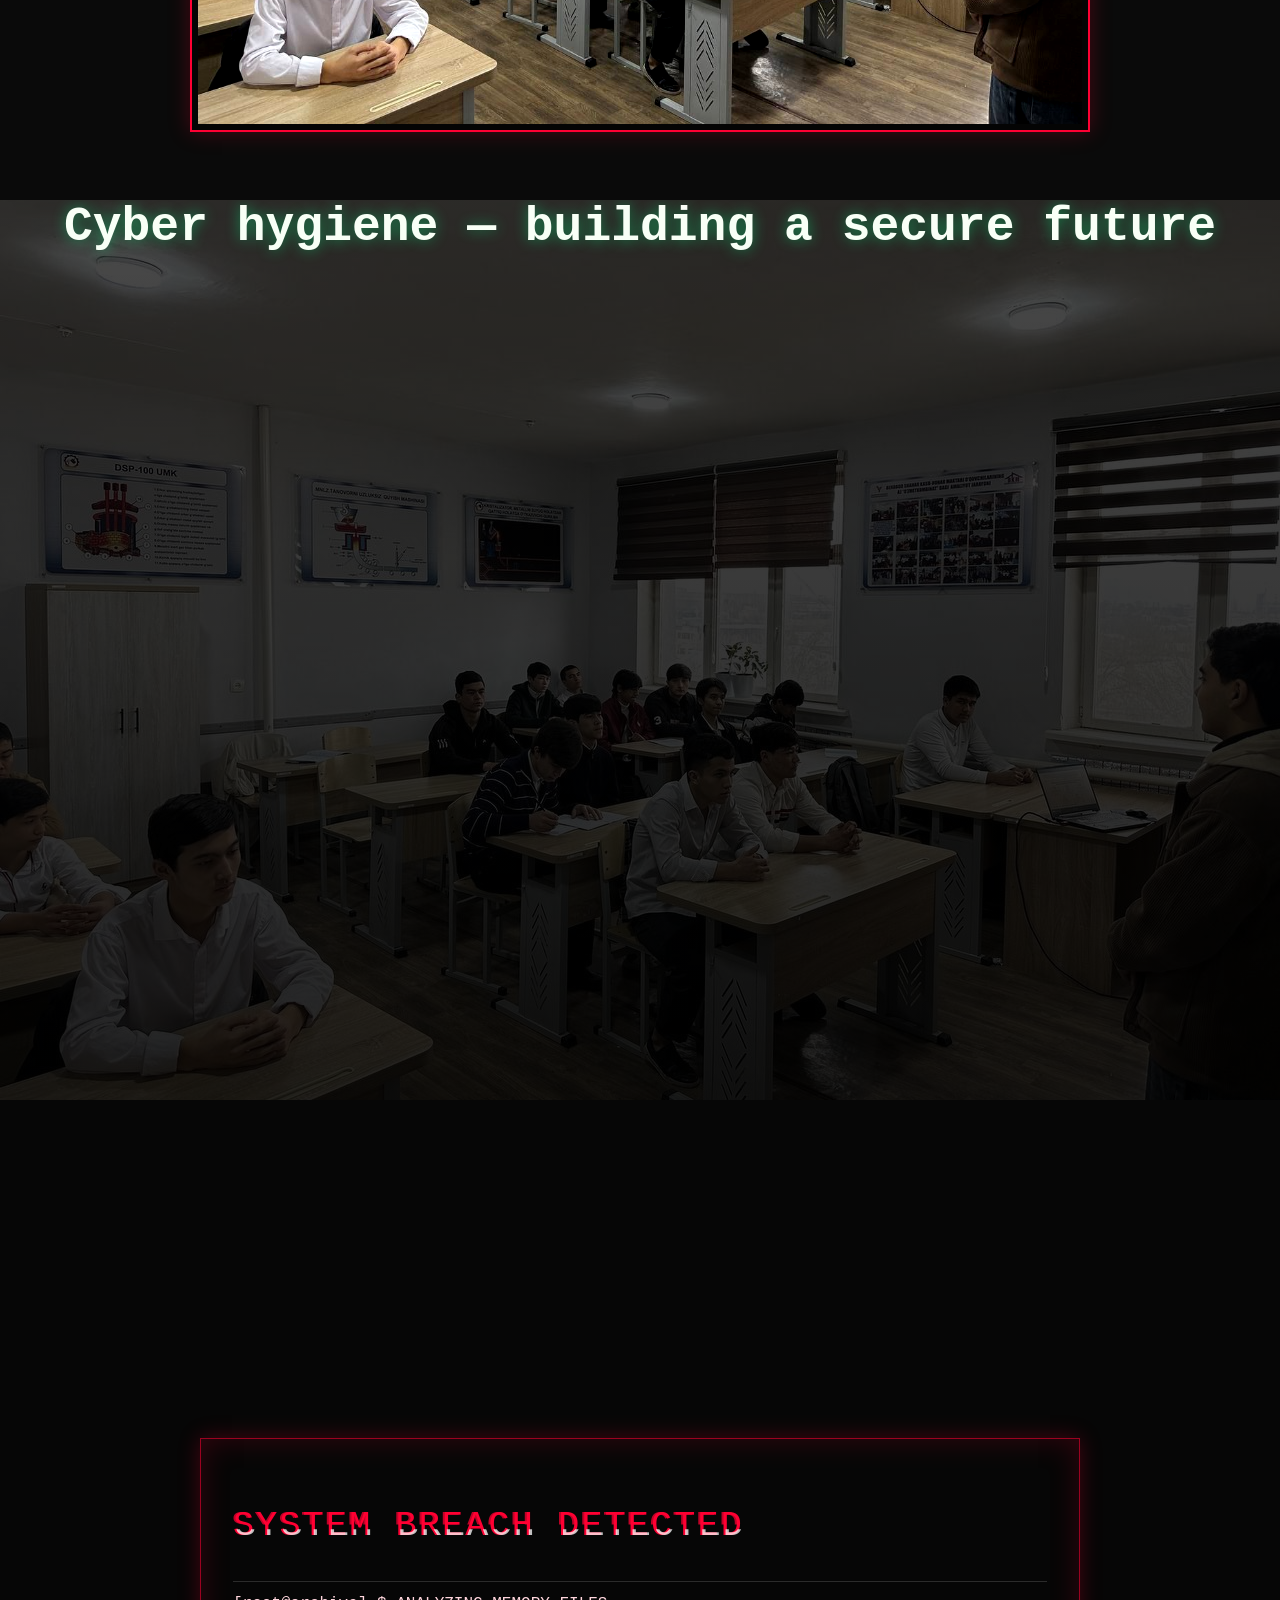
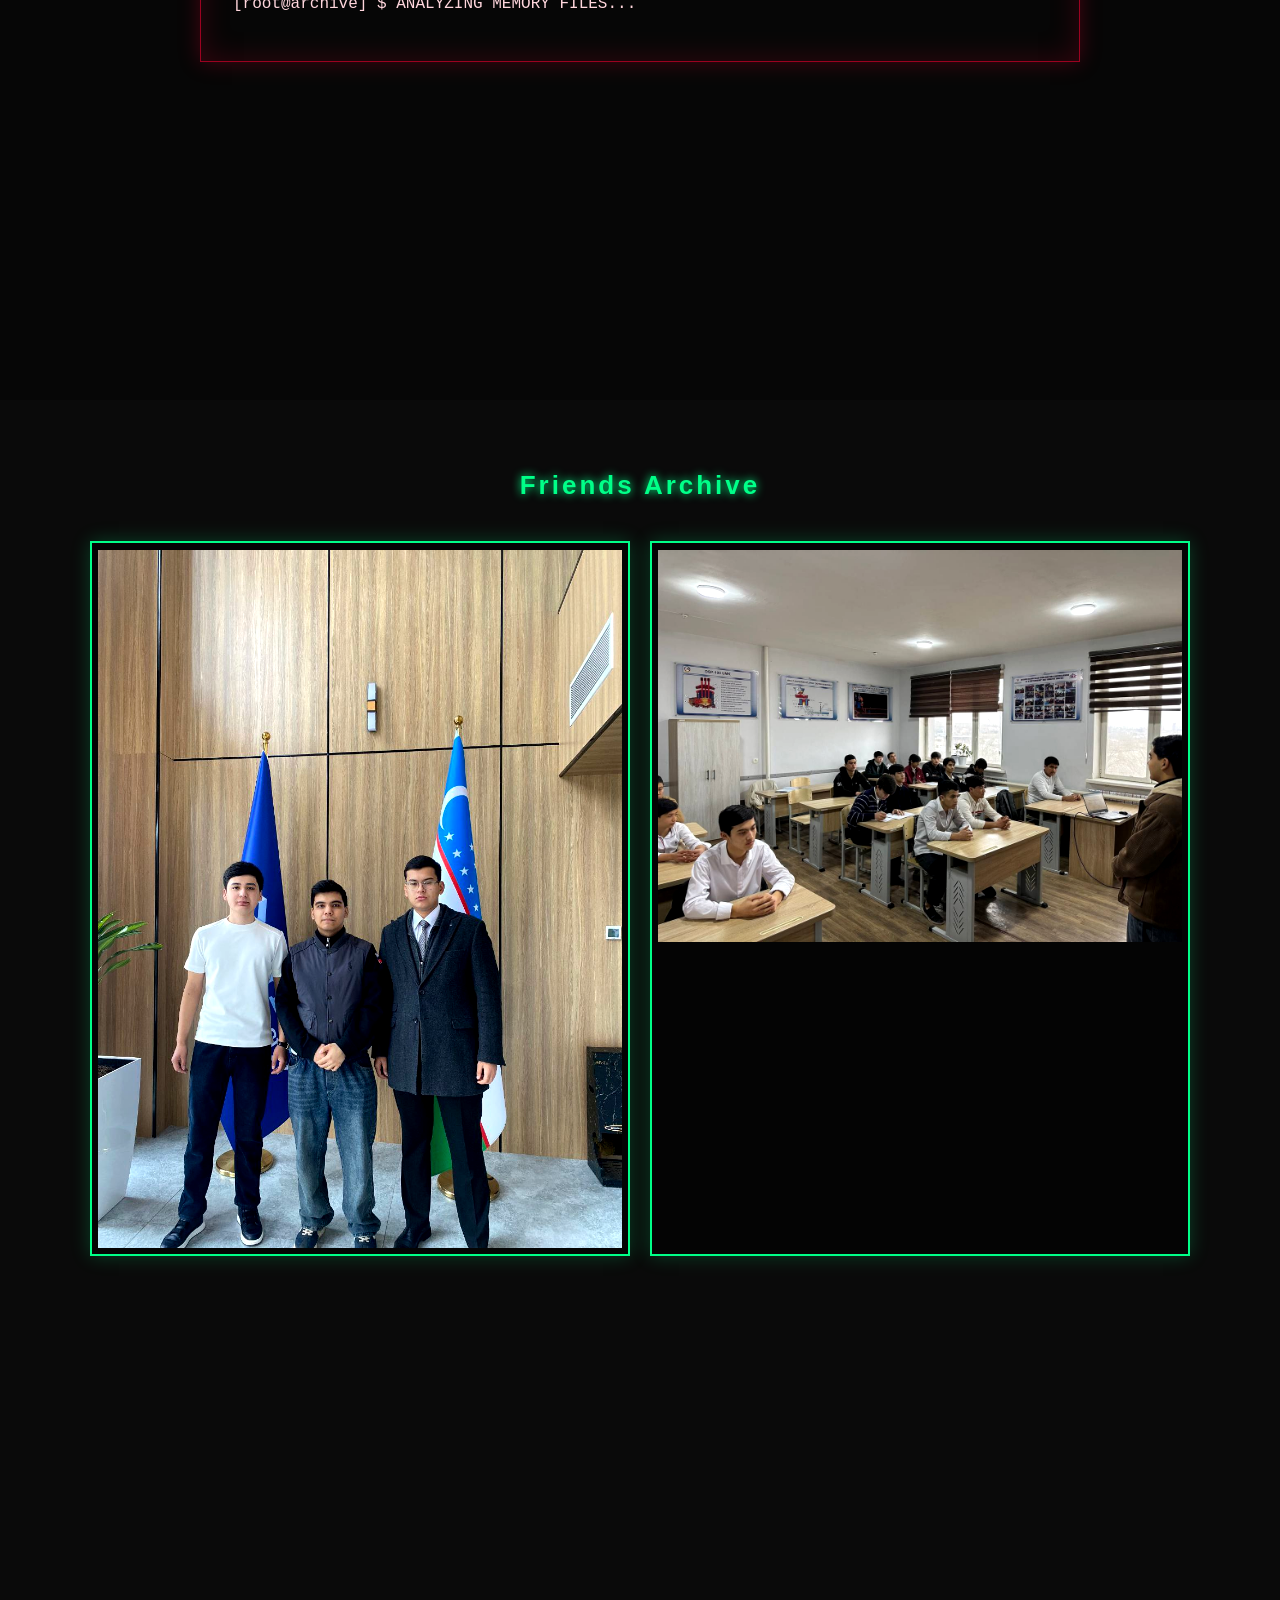
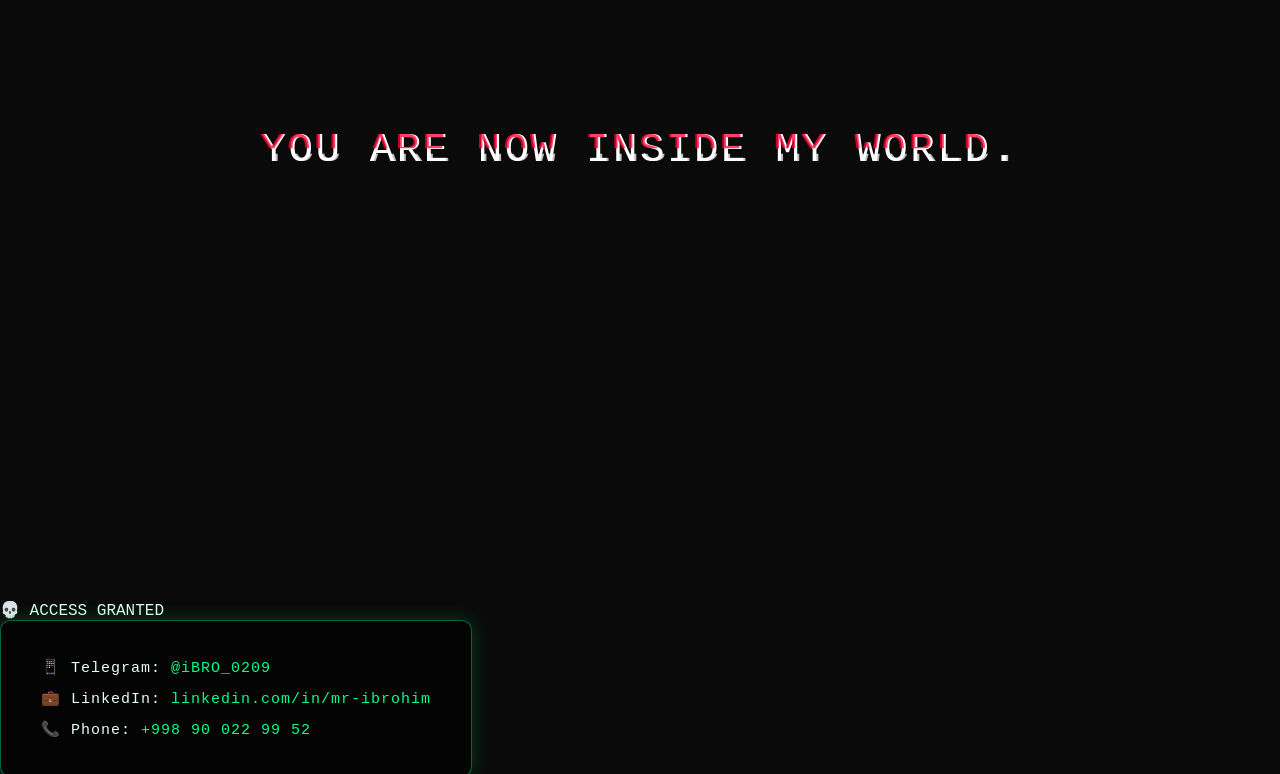
==== commit 62d3a311: "fix conflict cleaned" ====
--- a/index.html
+++ b/index.html
@@ -80,8 +80,6 @@
 
 </html>
 <div class="contact-box">
-
-<<<<<<< HEAD:index.html
   <p>📱 Telegram:
     <a href="https://t.me/iBRO_0209" target="_blank">@iBRO_0209</a>
   </p>
@@ -98,24 +96,4 @@
     </a>
   </p>
 
-</div>
-=======
-  <div class="contact-box">
-    <p>📱 Telegram:
-      <a href="https://t.me/iBRO_0209" target="_blank">@iBRO_0209</a>
-    </p>
-
-    <p>💼 LinkedIn:
-      <a href="https://www.linkedin.com/in/mr-ibrohim/" target="_blank">
-        linkedin.com/in/mr-ibrohim
-      </a>
-    </p>
-
-    <p>📞 Phone:
-      <a href="tel:+998900229952">
-        +998 90 022 99 52
-      </a>
-    </p>
-  </div>
->>>>>>> da45062 (update):index.htm
-</section>+</div>
--- a/style.css
+++ b/style.css
@@ -322,20 +322,6 @@
 
   100% {
     transform: translate(0);
-  }
-}
-
-@keyframes slow-zoom {
-<<<<<<< HEAD
-  from {s
-=======
-  from {
->>>>>>> da45062 (update)
-    transform: scale(1);
-  }
-
-  to {
-    transform: scale(1.08);
   }
 }
 
